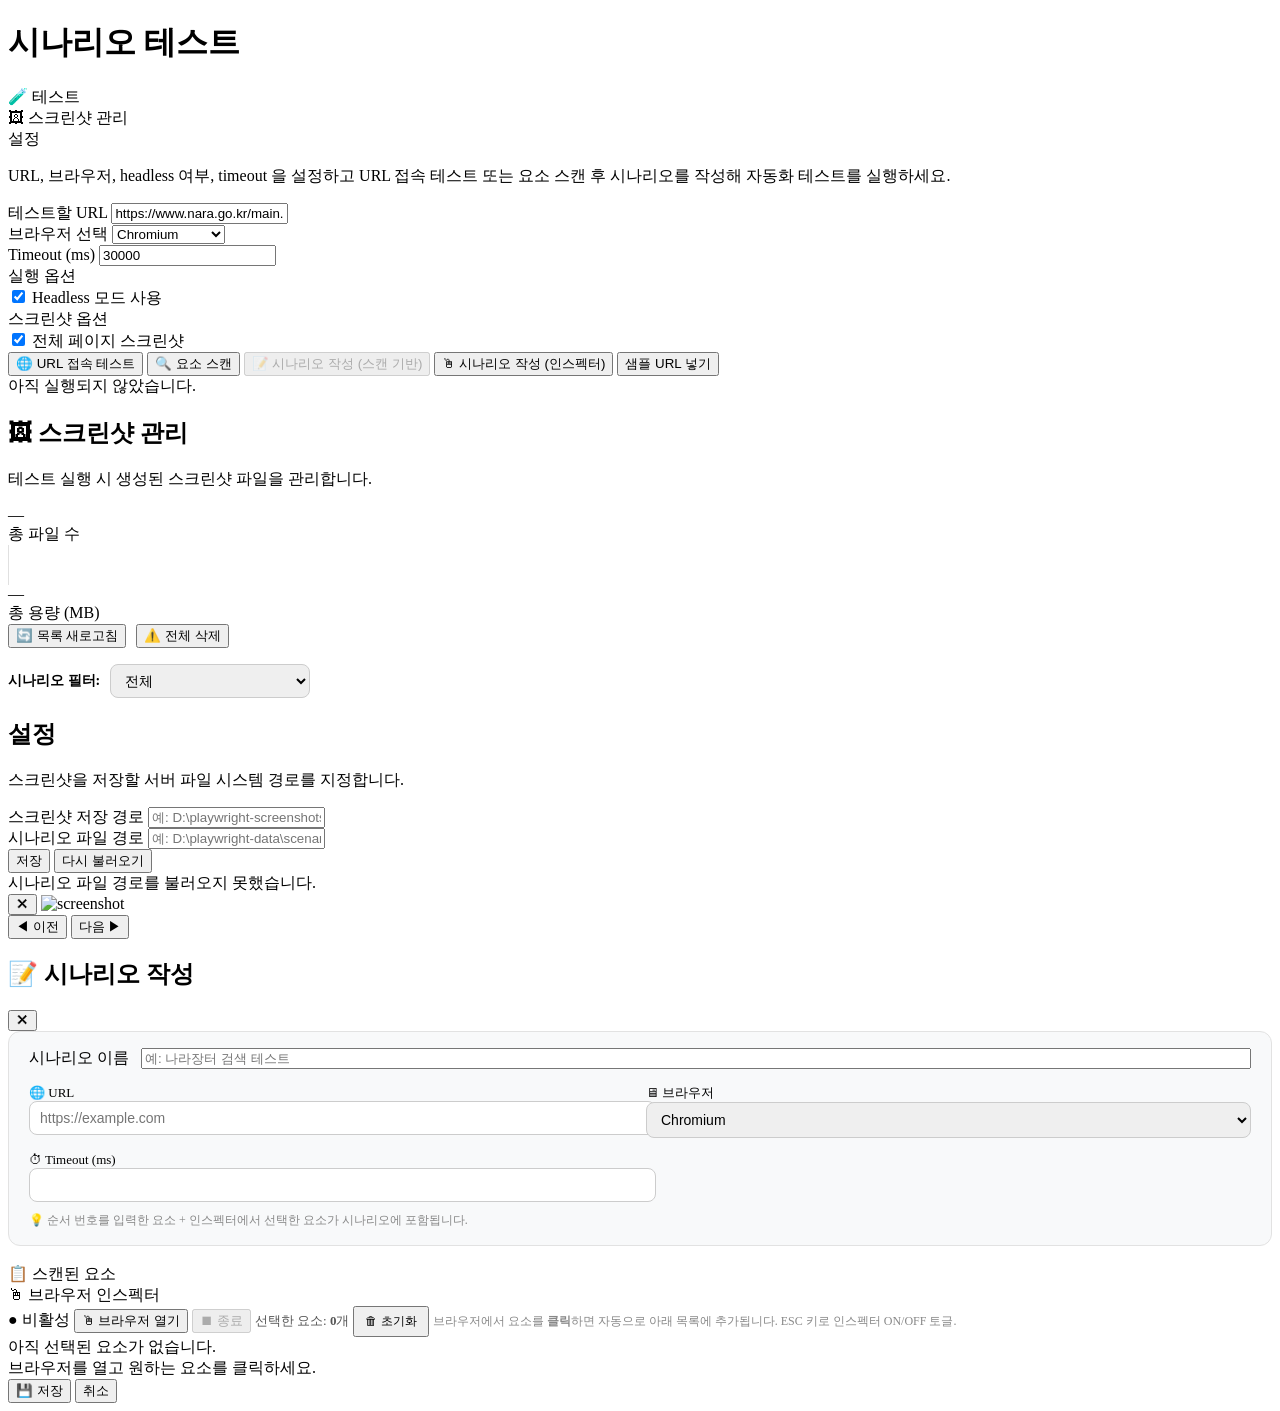
==== src/main/resources/static/index.html @ eed59f58 "Refine settings labels with inline current paths" ====
<!DOCTYPE html>
<html lang="ko">
<head>
    <meta charset="UTF-8">
    <meta name="viewport" content="width=device-width, initial-scale=1.0">
    <title>시나리오 테스트</title>
    <link rel="stylesheet" href="/style.css" />
</head>
<body>
<div class="container">
    <h1>시나리오 테스트</h1>

    <!-- Page-level tabs -->
    <div class="page-tabs">
        <div class="page-tab active" data-page="test">🧪 테스트</div>
        <div class="page-tab" data-page="screenshots">🖼 스크린샷 관리</div>
        <div class="page-tab" data-page="settings">설정</div>
    </div>

    <!-- ═══ 탭 1: 테스트 ═══ -->
    <div class="page-tab-content active" id="page-test">
        <p class="description">URL, 브라우저, headless 여부, timeout 을 설정하고 URL 접속 테스트 또는 요소 스캔 후 시나리오를 작성해 자동화 테스트를 실행하세요.</p>

        <div class="grid">
            <div class="form-row full">
                <label for="urlInput">테스트할 URL</label>
                <input id="urlInput" type="url" placeholder="https://example.com" value="https://www.nara.go.kr/main.do" />
            </div>
            <div class="form-row">
                <label for="browserSelect">브라우저 선택</label>
                <select id="browserSelect">
                    <option value="chromium" selected>Chromium</option>
                    <option value="firefox">Firefox</option>
                    <option value="webkit">WebKit (Safari)</option>
                </select>
            </div>
            <div class="form-row">
                <label for="timeoutInput">Timeout (ms)</label>
                <input id="timeoutInput" type="number" min="1000" step="1000" value="30000" />
            </div>
            <div class="form-row">
                <label>실행 옵션</label>
                <div class="checkbox-row">
                    <input id="headlessInput" type="checkbox" checked />
                    <label for="headlessInput">Headless 모드 사용</label>
                </div>
            </div>
            <div class="form-row">
                <label>스크린샷 옵션</label>
                <div class="checkbox-row">
                    <input id="fullPageInput" type="checkbox" checked />
                    <label for="fullPageInput">전체 페이지 스크린샷</label>
                </div>
            </div>
        </div>

        <div class="button-row">
            <button id="testButton">🌐 URL 접속 테스트</button>
            <button id="scanButton" type="button">🔍 요소 스캔</button>
            <button id="createScenarioButton" type="button" class="btn-accent" disabled>📝 시나리오 작성 (스캔 기반)</button>
            <button id="createScenarioInspectorButton" type="button" class="btn-accent">🖱 시나리오 작성 (인스펙터)</button>
            <button id="fillSampleButton" type="button" class="btn-secondary">샘플 URL 넣기</button>
        </div>

        <div id="statusMessage" class="status"></div>
        <div id="resultBox" class="result-box">아직 실행되지 않았습니다.</div>

        <!-- Scenario list -->
        <div id="scenarioSection" style="display:none;">
            <hr style="margin: 36px 0 24px; border:none; border-top:1px solid #e8e8e8;">
            <h2>📋 저장된 시나리오</h2>
            <div id="scenarioList" class="scenario-list"></div>
        </div>
    </div>

    <!-- ═══ 탭 2: 스크린샷 관리 ═══ -->
    <div class="page-tab-content" id="page-screenshots">
        <div class="screenshot-management">
            <h2>🖼 스크린샷 관리</h2>
            <p class="description">테스트 실행 시 생성된 스크린샷 파일을 관리합니다.</p>

            <div class="screenshot-stat-card">
                <div>
                    <div class="screenshot-stat-num" id="screenshotCountNum">—</div>
                    <div class="screenshot-stat-label">총 파일 수</div>
                </div>
                <div style="width:1px; height:40px; background:#e0e0e0;"></div>
                <div>
                    <div class="screenshot-stat-num" id="screenshotSizeMb">—</div>
                    <div class="screenshot-stat-label">총 용량 (MB)</div>
                </div>
                <div id="screenshotStats" style="display:none;"></div>
            </div>

            <div style="display:flex; gap:10px; flex-wrap:wrap;">
                <button id="screenshotRefreshBtn" type="button" class="btn-secondary">🔄 목록 새로고침</button>
                <button id="screenshotDeleteAllBtn" type="button" class="btn-danger">⚠️ 전체 삭제</button>
            </div>

            <div style="margin-top:16px; display:flex; align-items:center; gap:10px; flex-wrap:wrap;">
                <label style="margin:0; font-weight:bold; font-size:14px;">시나리오 필터:</label>
                <select id="screenshotScenarioFilter" style="padding:7px 10px; border:1px solid #ccc; border-radius:8px; font-size:14px; min-width:200px;">
                    <option value="">전체</option>
                </select>
                <span id="screenshotFilterCount" style="font-size:13px; color:#666;"></span>
            </div>

            <div id="screenshotGallery" class="screenshot-gallery"></div>
            <div id="screenshotGalleryEmpty" class="screenshot-gallery-empty" style="display:none;">스크린샷이 없습니다.</div>
        </div>
    </div>

    <div class="page-tab-content" id="page-settings">
        <div class="screenshot-management">
            <h2>설정</h2>
            <p class="description">스크린샷을 저장할 서버 파일 시스템 경로를 지정합니다.</p>

            <div class="grid">
                <div class="form-row full">
                    <label for="screenshotDirectoryInput">스크린샷 저장 경로 <span id="screenshotDirectoryCurrent" style="color:#888; font-weight:400;"></span></label>
                    <input id="screenshotDirectoryInput" type="text" placeholder="예: D:\playwright-screenshots" />
                </div>
                <div class="form-row full">
                    <label for="scenarioFileInput">시나리오 파일 경로 <span id="scenarioFileCurrent" style="color:#888; font-weight:400;"></span></label>
                    <input id="scenarioFileInput" type="text" placeholder="예: D:\playwright-data\scenarios.json" />
                </div>
            </div>

            <div class="button-row">
                <button id="settingsSaveBtn" type="button" class="btn-accent">저장</button>
                <button id="settingsReloadBtn" type="button" class="btn-secondary">다시 불러오기</button>
            </div>
            <div id="settingsStatusMessage" class="status"></div>
        </div>
    </div>
</div>

<!-- Lightbox -->
<div id="lightboxOverlay" class="lightbox-overlay">
    <div class="lightbox-inner">
        <button class="lightbox-close" id="lightboxClose">✕</button>
        <img id="lightboxImg" src="" alt="screenshot" />
        <div class="lightbox-filename" id="lightboxFilename"></div>
        <div class="lightbox-nav">
            <button id="lightboxPrev">◀ 이전</button>
            <button id="lightboxNext">다음 ▶</button>
        </div>
    </div>
</div>

<!-- ═══════════════════════════════════════════
     시나리오 작성 모달
═══════════════════════════════════════════ -->
<div id="scenarioModal" class="modal-overlay">
    <div class="modal">
        <div class="modal-header">
            <h2>📝 시나리오 작성</h2>
            <button class="close-btn" id="modalCloseBtn" type="button">✕</button>
        </div>
        <div class="modal-body">
            <!-- 시나리오 이름 + 설정 -->
            <div style="background:#f8f9fa; border:1px solid #e2e2e2; border-radius:12px; padding:16px 20px; margin-bottom:18px;">
                <div style="display:flex; align-items:center; gap:12px; margin-bottom:14px; flex-wrap:wrap;">
                    <label style="margin:0; white-space:nowrap; min-width:90px;">시나리오 이름</label>
                    <input id="scenarioNameInput" class="scenario-name-input" type="text" placeholder="예: 나라장터 검색 테스트" style="flex:1; min-width:200px;" />
                </div>
                <div style="display:grid; grid-template-columns:1fr 1fr; gap:12px;">
                    <div>
                        <label style="font-size:13px; margin-bottom:4px;">🌐 URL</label>
                        <input id="modalUrlInput" type="url" placeholder="https://example.com" style="width:100%; padding:8px 10px; border:1px solid #ccc; border-radius:8px; font-size:14px;" />
                    </div>
                    <div>
                        <label style="font-size:13px; margin-bottom:4px;">🖥 브라우저</label>
                        <select id="modalBrowserSelect" style="width:100%; padding:8px 10px; border:1px solid #ccc; border-radius:8px; font-size:14px;">
                            <option value="chromium">Chromium</option>
                            <option value="firefox">Firefox</option>
                            <option value="webkit">WebKit (Safari)</option>
                        </select>
                    </div>
                    <div>
                        <label style="font-size:13px; margin-bottom:4px;">⏱ Timeout (ms)</label>
                        <input id="modalTimeoutInput" type="number" min="1000" step="1000" style="width:100%; padding:8px 10px; border:1px solid #ccc; border-radius:8px; font-size:14px;" />
                    </div>
                    <div style="display:none; align-items:flex-end; gap:16px; padding-bottom:2px;">
                        <label style="display:flex; align-items:center; gap:8px; font-size:13px; cursor:pointer; margin:0;">
                            <input id="modalHeadlessInput" type="checkbox" style="width:16px;height:16px;" checked />
                            Headless 모드
                        </label>
                    </div>
                </div>
                <div style="margin-top:10px; font-size:12px; color:#888;">💡 순서 번호를 입력한 요소 + 인스펙터에서 선택한 요소가 시나리오에 포함됩니다.</div>
            </div>

            <!-- 탭 -->
            <div class="modal-tabs">
                <div class="modal-tab active" data-tab="scan">📋 스캔된 요소</div>
                <div class="modal-tab" data-tab="inspector">🖱 브라우저 인스펙터</div>
            </div>

            <!-- ── 탭 1: 스캔된 요소 ── -->
            <div class="modal-tab-content active" id="tab-scan">
                <!-- 스캔 안내 -->
                <div id="modalScanNotice" style="display:none; padding:24px; text-align:center; color:#888; font-size:14px; border:1px dashed #ccc; border-radius:10px; margin-bottom:14px;">
                    ⚠️ 먼저 메인 화면에서 <strong>요소 스캔</strong>을 실행해 주세요.
                </div>

                <!-- 필터 바 -->
                <div id="modalFilterBar" class="filter-bar" style="display:none;">
                    <input id="mFilterTag"    type="text" placeholder="태그 (예: input)" style="width:110px;" />
                    <input id="mFilterIdName" type="text" placeholder="ID / Name"       style="width:140px;" />
                    <input id="mFilterClass"  type="text" placeholder="클래스"          style="width:140px;" />
                    <input id="mFilterText"   type="text" placeholder="텍스트 / Placeholder" style="width:180px;" />
                    <select id="mFilterInteraction">
                        <option value="">인터랙션 전체</option>
                        <option value="click">click</option>
                        <option value="fill">fill</option>
                        <option value="select">select</option>
                    </select>
                    <button id="mFilterApplyBtn" type="button">🔍 필터</button>
                    <button id="mFilterResetBtn" type="button" class="btn-secondary">초기화</button>
                    <span id="mFilterCount" style="font-size:13px;color:#666;"></span>
                    <span style="margin-left:auto; font-size:13px; color:#555;">
                        순서 입력된 항목: <strong id="mStepCount">0</strong>개
                    </span>
                </div>

                <!-- 스캔 테이블 -->
                <div id="modalTableWrap" class="scan-table-wrapper" style="display:none;">
                    <table class="scan-table">
                        <thead>
                            <tr>
                                <th>순서</th>
                                <th>#</th>
                                <th>태그</th>
                                <th>타입</th>
                                <th>ID / Name</th>
                                <th>클래스</th>
                                <th>텍스트 / Placeholder</th>
                                <th>인터랙션</th>
                                <th>입력값 (fill)</th>
                            </tr>
                        </thead>
                        <tbody id="modalTableBody"></tbody>
                    </table>
                </div>
            </div>

            <!-- ── 탭 2: 브라우저 인스펙터 ── -->
            <div class="modal-tab-content" id="tab-inspector">
                <div class="inspector-controls">
                    <span class="inspector-status off" id="inspectorStatusBadge">● 비활성</span>
                    <button type="button" id="inspectorStartBtn" class="btn-danger">🖱 브라우저 열기</button>
                    <button type="button" id="inspectorStopBtn"  class="btn-secondary" disabled>⏹ 종료</button>
                    <span id="inspectorPickedCount" style="font-size:13px;color:#555;">선택한 요소: <strong>0</strong>개</span>
                    <button type="button" id="inspectorClearBtn" class="btn-secondary" style="font-size:12px;padding:5px 10px;">🗑 초기화</button>
                    <span style="font-size:12px;color:#888;margin-left:auto;">브라우저에서 요소를 <b>클릭</b>하면 자동으로 아래 목록에 추가됩니다. ESC 키로 인스펙터 ON/OFF 토글.</span>
                </div>

                <div id="inspectorPickedList" class="inspector-picked-list">
                    <div class="inspector-empty" id="inspectorEmpty">아직 선택된 요소가 없습니다.<br>브라우저를 열고 원하는 요소를 클릭하세요.</div>
                </div>
            </div>
        </div>
        <div class="modal-footer">
            <button id="modalSaveBtn" type="button" class="btn-success">💾 저장</button>
            <button id="modalCancelBtn" type="button" class="btn-secondary">취소</button>
        </div>
    </div>
</div>

<script>
    // ── Page-level tab switching ─────────────────────────────────────
    document.querySelectorAll('.page-tab').forEach(tab => {
        tab.addEventListener('click', () => {
            document.querySelectorAll('.page-tab').forEach(t => t.classList.remove('active'));
            document.querySelectorAll('.page-tab-content').forEach(c => c.classList.remove('active'));
            tab.classList.add('active');
            document.getElementById('page-' + tab.dataset.page).classList.add('active');
            if (tab.dataset.page === 'screenshots') loadScreenshotStats();
            if (tab.dataset.page === 'settings') {
                loadScreenshotDirectory();
                loadScenarioFilePath();
            }
        });
    });

    // ── Helpers ──────────────────────────────────────────────────────
    function escapeHtml(v) {
        return String(v ?? '')
            .replaceAll('&','&amp;').replaceAll('<','&lt;')
            .replaceAll('>','&gt;').replaceAll('"','&quot;')
            .replaceAll("'",'&#039;');
    }
    function setStatus(msg, type) {
        statusMessage.textContent = msg;
        statusMessage.className   = 'status' + (type ? ' ' + type : '');
    }
    const badgeCls = { click:'badge-click', fill:'badge-fill', select:'badge-select' };

    // ── DOM refs ─────────────────────────────────────────────────────
    const urlInput             = document.getElementById('urlInput');
    const browserSelect        = document.getElementById('browserSelect');
    const timeoutInput         = document.getElementById('timeoutInput');
    const headlessInput        = document.getElementById('headlessInput');
    const fullPageInput        = document.getElementById('fullPageInput');
    const testButton           = document.getElementById('testButton');
    const scanButton           = document.getElementById('scanButton');
    const createScenarioButton          = document.getElementById('createScenarioButton');
    const createScenarioInspectorButton = document.getElementById('createScenarioInspectorButton');
    const fillSampleButton              = document.getElementById('fillSampleButton');
    const statusMessage        = document.getElementById('statusMessage');
    const resultBox            = document.getElementById('resultBox');
    const scenarioSection      = document.getElementById('scenarioSection');
    const scenarioList         = document.getElementById('scenarioList');
    const screenshotDirectoryInput = document.getElementById('screenshotDirectoryInput');
    const screenshotDirectoryCurrent = document.getElementById('screenshotDirectoryCurrent');
    const scenarioFileInput = document.getElementById('scenarioFileInput');
    const scenarioFileCurrent = document.getElementById('scenarioFileCurrent');
    const settingsSaveBtn = document.getElementById('settingsSaveBtn');
    const settingsReloadBtn = document.getElementById('settingsReloadBtn');
    const settingsStatusMessage = document.getElementById('settingsStatusMessage');

    const scenarioModal      = document.getElementById('scenarioModal');
    const modalCloseBtn      = document.getElementById('modalCloseBtn');
    const modalCancelBtn     = document.getElementById('modalCancelBtn');
    const modalSaveBtn       = document.getElementById('modalSaveBtn');
    const scenarioNameInput  = document.getElementById('scenarioNameInput');
    const modalScanNotice    = document.getElementById('modalScanNotice');
    const modalFilterBar     = document.getElementById('modalFilterBar');
    const modalTableWrap     = document.getElementById('modalTableWrap');
    const modalTableBody     = document.getElementById('modalTableBody');
    const mStepCount         = document.getElementById('mStepCount');

    // ── State ────────────────────────────────────────────────────────
    let scannedElements = [];
    let scanParams      = {};
    let scenarios       = [];

    async function loadScreenshotDirectory() {
        if (!screenshotDirectoryInput) return;
        settingsStatusMessage.textContent = '';
        try {
            const res = await fetch('/api/browser/settings/screenshot-directory');
            const data = await res.json();
            screenshotDirectoryInput.value = data.directory || '';
            const current = data.absolutePath || data.directory || '-';
            screenshotDirectoryCurrent.textContent = '(' + current + ')';
        } catch (e) {
            settingsStatusMessage.textContent = '스크린샷 경로를 불러오지 못했습니다.';
            settingsStatusMessage.className = 'status error';
        }
    }

    async function saveScreenshotDirectory() {
        const directory = screenshotDirectoryInput.value.trim();
        if (!directory) {
            settingsStatusMessage.textContent = '저장 경로를 입력하세요.';
            settingsStatusMessage.className = 'status error';
            return false;
        }

        settingsStatusMessage.textContent = '저장 중...';
        settingsStatusMessage.className = 'status';
        try {
            const res = await fetch('/api/browser/settings/screenshot-directory', {
                method: 'PUT',
                headers: { 'Content-Type': 'application/json' },
                body: JSON.stringify({ directory })
            });
            const data = await res.json();
            if (!res.ok || data.ok === false) throw new Error(data.error || '저장 실패');
            screenshotDirectoryInput.value = data.directory || directory;
            const current = data.absolutePath || data.directory || directory;
            screenshotDirectoryCurrent.textContent = '(' + current + ')';
            settingsStatusMessage.textContent = '저장되었습니다. 다음 스크린샷부터 이 경로에 생성됩니다.';
            settingsStatusMessage.className = 'status success';
            return true;
        } catch (e) {
            settingsStatusMessage.textContent = '저장 실패: ' + e.message;
            settingsStatusMessage.className = 'status error';
            return false;
        }
    }

    async function loadScenarioFilePath() {
        if (!scenarioFileInput) return;
        settingsStatusMessage.textContent = '';
        try {
            const res = await fetch('/api/scenarios/settings/path');
            const data = await res.json();
            scenarioFileInput.value = data.path || '';
            const current = data.absolutePath || data.path || '-';
            scenarioFileCurrent.textContent = '(' + current + ')';
        } catch (e) {
            settingsStatusMessage.textContent = '시나리오 파일 경로를 불러오지 못했습니다.';
            settingsStatusMessage.className = 'status error';
        }
    }

    async function saveScenarioFilePath() {
        const path = scenarioFileInput.value.trim();
        if (!path) {
            settingsStatusMessage.textContent = '시나리오 파일 경로를 입력하세요.';
            settingsStatusMessage.className = 'status error';
            return false;
        }

        settingsStatusMessage.textContent = '저장 중...';
        settingsStatusMessage.className = 'status';
        try {
            const res = await fetch('/api/scenarios/settings/path', {
                method: 'PUT',
                headers: { 'Content-Type': 'application/json' },
                body: JSON.stringify({ path })
            });
            const data = await res.json();
            if (!res.ok || data.ok === false) throw new Error(data.error || '저장 실패');
            scenarioFileInput.value = data.path || path;
            const current = data.absolutePath || data.path || path;
            scenarioFileCurrent.textContent = '(' + current + ')';
            scenarios = [];
            await loadScenarios();
            settingsStatusMessage.textContent = '저장되었습니다. 다음 시나리오 저장부터 이 파일을 사용합니다.';
            settingsStatusMessage.className = 'status success';
            return true;
        } catch (e) {
            settingsStatusMessage.textContent = '저장 실패: ' + e.message;
            settingsStatusMessage.className = 'status error';
            return false;
        }
    }

    async function loadSettings() {
        await loadScreenshotDirectory();
        await loadScenarioFilePath();
    }

    async function saveSettings() {
        settingsSaveBtn.disabled = true;
        settingsStatusMessage.textContent = '저장 중...';
        settingsStatusMessage.className = 'status';
        try {
            const screenshotSaved = await saveScreenshotDirectory();
            if (!screenshotSaved) return;
            const scenarioSaved = await saveScenarioFilePath();
            if (!scenarioSaved) return;
            settingsStatusMessage.textContent = '설정이 저장되었습니다.';
            settingsStatusMessage.className = 'status success';
        } finally {
            settingsSaveBtn.disabled = false;
        }
    }

    settingsSaveBtn?.addEventListener('click', saveSettings);
    settingsReloadBtn?.addEventListener('click', loadSettings);
    screenshotDirectoryInput?.addEventListener('keydown', e => {
        if (e.key === 'Enter') saveSettings();
    });
    scenarioFileInput?.addEventListener('keydown', e => {
        if (e.key === 'Enter') saveSettings();
    });
    loadSettings();

    // ── 시나리오 서버 저장 ───────────────────────────────────────────
    async function persistScenarios() {
        try {
            const res = await fetch('/api/scenarios', {
                method: 'POST',
                headers: { 'Content-Type': 'application/json' },
                body: JSON.stringify(scenarios)
            });
            const data = await res.json();
            console.log('[Scenarios] saved to', data.path, `(${scenarios.length}개)`);
        } catch(e) {
            console.error('[Scenarios] save error:', e);
        }
    }

    // ── 페이지 로드 시 서버에서 불러오기 ─────────────────────────────
    async function loadScenarios() {
        try {
            const res = await fetch('/api/scenarios');
            const data = await res.json();
            if (Array.isArray(data)) {
                scenarios = data;
                renderScenarioList();
                setStatus(`✅ 저장된 시나리오 ${data.length}개를 불러왔습니다.`, 'success');
            }
        } catch(e) {
            console.warn('[Scenarios] load error:', e);
        }
    }
    loadScenarios();

    // inspector state
    let inspectorSessionId  = null;
    let inspectorPollTimer  = null;
    let inspectorPicked     = [];   // {tag, type, id, name, className, text, placeholder, interactionType, selector, fillText}

    // ── Modal tab switching ──────────────────────────────────────────
    document.querySelectorAll('.modal-tab').forEach(tab => {
        tab.addEventListener('click', () => {
            document.querySelectorAll('.modal-tab').forEach(t => t.classList.remove('active'));
            document.querySelectorAll('.modal-tab-content').forEach(c => c.classList.remove('active'));
            tab.classList.add('active');
            document.getElementById('tab-' + tab.dataset.tab).classList.add('active');
        });
    });

    // ── Inspector DOM refs ───────────────────────────────────────────
    const inspectorStatusBadge  = document.getElementById('inspectorStatusBadge');
    const inspectorStartBtn     = document.getElementById('inspectorStartBtn');
    const inspectorStopBtn      = document.getElementById('inspectorStopBtn');
    const inspectorClearBtn     = document.getElementById('inspectorClearBtn');
    const inspectorPickedList   = document.getElementById('inspectorPickedList');
    const inspectorEmpty        = document.getElementById('inspectorEmpty');
    const inspectorPickedCount  = document.getElementById('inspectorPickedCount');

    // 모달 전용 설정 refs
    const modalUrlInput      = document.getElementById('modalUrlInput');
    const modalBrowserSelect = document.getElementById('modalBrowserSelect');
    const modalTimeoutInput  = document.getElementById('modalTimeoutInput');
    const modalHeadlessInput = document.getElementById('modalHeadlessInput');

    // ── Inspector: 브라우저 열기 ─────────────────────────────────────
    inspectorStartBtn.addEventListener('click', async () => {
        const url     = modalUrlInput.value.trim();
        const browser = modalBrowserSelect.value;
        const timeout = Number(modalTimeoutInput.value) || 30000;
        if (!url) { alert('URL을 먼저 입력해주세요.'); return; }

        inspectorStartBtn.disabled = true;
        inspectorStatusBadge.textContent = '● 브라우저 실행 중... (최대 15초)';
        inspectorStatusBadge.className   = 'inspector-status on';

        try {
            const res  = await fetch('/api/browser/inspector/start', {
                method:'POST', headers:{'Content-Type':'application/json'},
                body: JSON.stringify({ url, browser, timeout })
            });
            const data = await res.json();

            // 에러 메시지가 있어도 running이면 계속 진행 (네비게이션 경고 등)
            if (!data.running) {
                const msg = data.errorMessage || data.error || '브라우저 실행 실패';
                throw new Error(msg);
            }

            inspectorSessionId = data.sessionId;
            inspectorStatusBadge.textContent = '● 활성 — 요소를 클릭하세요';
            inspectorStopBtn.disabled = false;
            // 1초 간격 폴링 시작
            inspectorPollTimer = setInterval(pollInspector, 500);
        } catch (e) {
            inspectorStatusBadge.textContent = '● 비활성';
            inspectorStatusBadge.className   = 'inspector-status off'; 
            inspectorStartBtn.disabled = false;
            alert('인스펙터 시작 실패: ' + e.message);
        }
    });

    // ── Inspector: 종료 ──────────────────────────────────────────────
    inspectorStopBtn.addEventListener('click', async () => {
        await stopInspector();
    });

    async function stopInspector() {
        clearInterval(inspectorPollTimer);
        inspectorPollTimer = null;
        if (inspectorSessionId) {
            try { await fetch('/api/browser/inspector/stop/' + inspectorSessionId, { method:'POST' }); } catch(_) {}
            inspectorSessionId = null;
        }
        inspectorStatusBadge.textContent = '● 비활성';
        inspectorStatusBadge.className   = 'inspector-status off';
        inspectorStartBtn.disabled  = false;
        inspectorStopBtn.disabled   = true;
    }

    // ── Inspector: 폴링 ──────────────────────────────────────────────
    async function pollInspector() {
        if (!inspectorSessionId) return;
        try {
            const res  = await fetch('/api/browser/inspector/elements/' + inspectorSessionId);
            const data = await res.json();
            console.log('[Inspector] poll:', data.running, 'elements:', data.elements?.length);

            // 새 요소 추가 (running 체크보다 먼저)
            const newItems = data.elements || [];
            if (newItems.length > inspectorPicked.length) {
                const added = newItems.slice(inspectorPicked.length);
                added.forEach(el => inspectorPicked.push({ ...el, fillText: '' }));
                renderInspectorList();
            }

            if (!data.running && inspectorPollTimer) {
                // 브라우저가 닫힌 경우
                const reason = data.errorMessage ? ` (${data.errorMessage})` : ' (브라우저 종료됨)';
                clearInterval(inspectorPollTimer); inspectorPollTimer = null;
                inspectorStatusBadge.textContent = `● 비활성${reason}`;
                inspectorStatusBadge.className   = 'inspector-status off';
                inspectorStartBtn.disabled = false; inspectorStopBtn.disabled = true;
                inspectorSessionId = null;
            }
        } catch (e) {
            console.error('[Inspector] poll error:', e);
        }
    }

    // ── Inspector: 목록 렌더링 ───────────────────────────────────────
    function renderInspectorList() {
        inspectorPickedCount.innerHTML = `선택한 요소: <strong>${inspectorPicked.length}</strong>개`;
        if (inspectorPicked.length === 0) {
            inspectorEmpty.style.display = '';
            while (inspectorPickedList.children.length > 1) inspectorPickedList.removeChild(inspectorPickedList.lastChild);
            return;
        }
        inspectorEmpty.style.display = 'none';
        // 기존 항목 모두 지우고 다시 그리기
        while (inspectorPickedList.children.length > 1) inspectorPickedList.removeChild(inspectorPickedList.lastChild);
        inspectorPicked.forEach((el, idx) => {
            const item = document.createElement('div');
            item.className = 'inspector-item';
            const label = (el.text || el.placeholder || el.selector || '').substring(0, 40);
            const isFill = el.interactionType === 'fill';
            item.innerHTML = `
                <span class="inspector-item-order">${idx + 1}</span>
                <span class="inspector-item-tag">${escapeHtml(el.tag||'')}</span>
                <span class="badge ${badgeCls[el.interactionType]||''}" style="font-size:11px;">${escapeHtml(el.interactionType||'')}</span>
                <span class="inspector-item-label" title="${escapeHtml(el.selector||'')}">${escapeHtml(label)}</span>
                <span class="inspector-item-sel">${escapeHtml((el.selector||'').substring(0,30))}</span>
                ${isFill ? `<input type="text" class="inspector-fill-input" placeholder="입력값" value="${escapeHtml(el.fillText||'')}" />` : ''}
                <span class="inspector-item-del" title="삭제">✕</span>
            `;
            if (isFill) {
                item.querySelector('.inspector-fill-input').addEventListener('input', e => {
                    inspectorPicked[idx].fillText = e.target.value;
                });
            }
            item.querySelector('.inspector-item-del').addEventListener('click', () => {
                inspectorPicked.splice(idx, 1);
                renderInspectorList();
            });
            inspectorPickedList.appendChild(item);
        });
    }

    // ── Inspector: 초기화 ────────────────────────────────────────────
    inspectorClearBtn.addEventListener('click', () => {
        inspectorPicked = [];
        renderInspectorList();
    });

    // ── Sample button ────────────────────────────────────────────────
    fillSampleButton.addEventListener('click', () => {
        urlInput.value = 'https://royal.khs.go.kr/';
        browserSelect.value = 'chromium';
        timeoutInput.value  = '30000';
        headlessInput.checked = true;
        fullPageInput.checked = true;
    });

    // ── 스크린샷 관리 ────────────────────────────────────────────────
    const screenshotStats      = document.getElementById('screenshotStats');
    const screenshotRefreshBtn = document.getElementById('screenshotRefreshBtn');
    const screenshotDeleteAllBtn = document.getElementById('screenshotDeleteAllBtn');

    let screenshotFiles = [];
    let lightboxIndex   = 0;

    async function loadScreenshotStats() {
        document.getElementById('screenshotCountNum').textContent = '…';
        document.getElementById('screenshotSizeMb').textContent = '…';
        try {
            const res  = await fetch('/api/browser/screenshots');
            const data = await res.json();
            const mb   = (data.totalBytes / 1024 / 1024).toFixed(2);
            document.getElementById('screenshotCountNum').textContent = data.count;
            document.getElementById('screenshotSizeMb').textContent = mb;
            screenshotFiles = data.files || [];
            renderGallery();
        } catch(e) {
            document.getElementById('screenshotCountNum').textContent = '?';
            document.getElementById('screenshotSizeMb').textContent = '?';
        }
    }

    function renderGallery() {
        const gallery = document.getElementById('screenshotGallery');
        const empty   = document.getElementById('screenshotGalleryEmpty');
        const filterEl = document.getElementById('screenshotScenarioFilter');
        const filterCountEl = document.getElementById('screenshotFilterCount');
        const selectedScenario = filterEl ? filterEl.value : '';

        // 필터 옵션 갱신
        if (filterEl) {
            const names = [...new Set(screenshotFiles.filter(f => f.scenarioName).map(f => f.scenarioName))];
            const currentVal = filterEl.value;
            filterEl.innerHTML = '<option value="">전체</option>' +
                names.map(n => `<option value="${escapeHtml(n)}" ${n === currentVal ? 'selected' : ''}>${escapeHtml(n)}</option>`).join('');
        }

        const filtered = selectedScenario
            ? screenshotFiles.filter(f => f.scenarioName === selectedScenario)
            : screenshotFiles;

        if (filterCountEl) filterCountEl.textContent = `${filtered.length}개`;

        gallery.innerHTML = '';
        if (filtered.length === 0) {
            gallery.style.display = 'none';
            empty.style.display   = '';
            return;
        }
        gallery.style.display = '';
        empty.style.display   = 'none';
        filtered.forEach((f, idx) => {
            const realIdx = screenshotFiles.indexOf(f);
            const url  = '/api/browser/screenshots/file/' + f.name;
            const date = new Date(f.createdAt).toLocaleString('ko-KR');
            const kb   = (f.size / 1024).toFixed(1);
            const card = document.createElement('div');
            card.className = 'screenshot-thumb-card';
            const scenarioTag = f.scenarioName
                ? `<div class="screenshot-scenario-tag">📌 ${escapeHtml(f.scenarioName)} · ${f.stepOrder ?? '?'}단계 <span class="badge ${f.stepStatus === 'success' ? 'badge-success' : 'badge-error'}" style="font-size:10px;">${f.stepStatus === 'success' ? '성공' : '실패'}</span></div>`
                : '';
            card.innerHTML = `
                <img class="screenshot-thumb-img" src="${escapeHtml(url)}" alt="${escapeHtml(f.name)}" loading="lazy" />
                <div class="screenshot-thumb-info">
                    ${scenarioTag}
                    <div class="screenshot-thumb-date">📅 ${escapeHtml(date)}</div>
                    <div class="screenshot-thumb-size">💾 ${kb} KB</div>
                    <button class="ss-del-btn" data-name="${escapeHtml(f.name)}" type="button">🗑 삭제</button>
                </div>
            `;
            card.querySelector('img').addEventListener('click', () => openLightbox(realIdx));
            card.querySelector('.ss-del-btn').addEventListener('click', async (e) => {
                e.stopPropagation();
                const name = e.currentTarget.dataset.name;
                if (!confirm(`"${name}" 을(를) 삭제하시겠습니까?`)) return;
                const res  = await fetch('/api/browser/screenshots/' + encodeURIComponent(name), { method: 'DELETE' });
                const data = await res.json();
                if (data.ok) await loadScreenshotStats();
                else alert('삭제 실패: ' + (data.error || ''));
            });
            gallery.appendChild(card);
        });
    }

    // ── Lightbox ─────────────────────────────────────────────────────
    const lightboxOverlay  = document.getElementById('lightboxOverlay');
    const lightboxImg      = document.getElementById('lightboxImg');
    const lightboxFilename = document.getElementById('lightboxFilename');

    function openLightbox(idx) {
        lightboxIndex = idx;
        showLightboxAt(idx);
        lightboxOverlay.classList.add('open');
    }
    function showLightboxAt(idx) {
        const f = screenshotFiles[idx];
        lightboxImg.src = '/api/browser/screenshots/file/' + f.name;
        lightboxFilename.textContent = f.name + '  (' + (idx+1) + ' / ' + screenshotFiles.length + ')';
    }
    document.getElementById('lightboxClose').addEventListener('click', () => lightboxOverlay.classList.remove('open'));
    lightboxOverlay.addEventListener('click', e => { if (e.target === lightboxOverlay) lightboxOverlay.classList.remove('open'); });
    document.getElementById('lightboxPrev').addEventListener('click', () => {
        lightboxIndex = (lightboxIndex - 1 + screenshotFiles.length) % screenshotFiles.length;
        showLightboxAt(lightboxIndex);
    });
    document.getElementById('lightboxNext').addEventListener('click', () => {
        lightboxIndex = (lightboxIndex + 1) % screenshotFiles.length;
        showLightboxAt(lightboxIndex);
    });
    document.addEventListener('keydown', e => {
        if (!lightboxOverlay.classList.contains('open')) return;
        if (e.key === 'ArrowLeft')  { lightboxIndex = (lightboxIndex - 1 + screenshotFiles.length) % screenshotFiles.length; showLightboxAt(lightboxIndex); }
        if (e.key === 'ArrowRight') { lightboxIndex = (lightboxIndex + 1) % screenshotFiles.length; showLightboxAt(lightboxIndex); }
        if (e.key === 'Escape')     { lightboxOverlay.classList.remove('open'); }
    });

    screenshotRefreshBtn.addEventListener('click', loadScreenshotStats);

    document.getElementById('screenshotScenarioFilter').addEventListener('change', renderGallery);

    screenshotDeleteAllBtn.addEventListener('click', async () => {
        if (!confirm('스크린샷을 전체 삭제하시겠습니까? 이 작업은 되돌릴 수 없습니다.')) return;
        const res  = await fetch('/api/browser/screenshots', { method: 'DELETE' });
        const data = await res.json();
        alert(`${data.deleted}개 파일이 삭제되었습니다.`);
        loadScreenshotStats();
    });

    // 페이지 로드 시 통계 조회 (탭 클릭 시 로드하므로 생략)


    // ── URL 접속 테스트 ──────────────────────────────────────────────
    testButton.addEventListener('click', async () => {
        const url    = urlInput.value.trim();
        const browser = browserSelect.value;
        const timeout = Number(timeoutInput.value);
        const headless = headlessInput.checked;
        const fullPageScreenshot = fullPageInput.checked;

        if (!url) { setStatus('URL을 입력해주세요.','error'); return; }
        if (!timeout || timeout < 1000) { setStatus('timeout은 1000ms 이상이어야 합니다.','error'); return; }

        setStatus('테스트 실행 중...','');
        resultBox.textContent = '요청 전송 중...';
        testButton.disabled = true;

        try {
            const res  = await fetch('/api/browser/check', {
                method:'POST', headers:{'Content-Type':'application/json'},
                body: JSON.stringify({ url, browser, headless, timeout, fullPageScreenshot })
            });
            const data = await res.json();
            if (!res.ok) { setStatus('테스트 실패','error'); resultBox.textContent = JSON.stringify(data,null,2); return; }
            setStatus('테스트 성공','success');
            resultBox.innerHTML = `
<div class="row"><span class="label">URL</span>${escapeHtml(data.url)}</div>
<div class="row"><span class="label">브라우저</span>${escapeHtml(data.browser)}</div>
<div class="row"><span class="label">페이지 제목</span>${escapeHtml(data.title)}</div>
<div class="row"><span class="label">상태 코드</span>${escapeHtml(data.status)}</div>
<div class="row"><span class="label">소요 시간(ms)</span>${escapeHtml(data.durationMs)}</div>
${data.screenshotUrl ? `<div class="row"><a class="screenshot-link" href="${escapeHtml(data.screenshotUrl)}" target="_blank">스크린샷 보기</a></div>` : ''}`;
        } catch(e) {
            setStatus('서버 호출 중 오류 발생','error');
            resultBox.textContent = e.message;
        } finally {
            testButton.disabled = false;
        }
    });

    // ── 요소 스캔 ────────────────────────────────────────────────────
    scanButton.addEventListener('click', async () => {
    	console.log('요소 스캔 시작');
        const url    = urlInput.value.trim();
        const browser = browserSelect.value;
        const timeout = Number(timeoutInput.value);
        const headless = headlessInput.checked;

        if (!url) { setStatus('URL을 입력해주세요.','error'); return; }

        setStatus('요소 스캔 중...','');
        resultBox.textContent = '';
        scanButton.disabled = true;
        createScenarioButton.disabled = true;
        scannedElements = [];

        try {
            const res  = await fetch('/api/browser/scan-elements', {
                method:'POST', headers:{'Content-Type':'application/json'},
                body: JSON.stringify({ url, browser, headless, timeout })
            });
            const data = await res.json();
            if (!res.ok) { setStatus('스캔 실패','error'); resultBox.textContent = JSON.stringify(data,null,2); return; }

            scannedElements = data;
            scanParams      = { url, browser, headless, timeout };
            setStatus(`✅ 스캔 완료 — ${data.length}개 요소 발견. [📝 시나리오 작성] 버튼으로 시나리오를 구성하세요.`, 'success');
            createScenarioButton.disabled = false;
        } catch(e) {
            setStatus('스캔 중 오류 발생','error');
            resultBox.textContent = e.message;
        } finally {
            scanButton.disabled = false;
        }
    });

    // ── 시나리오 작성 모달 열기 ──────────────────────────────────────
    createScenarioButton.addEventListener('click', openModal);
    createScenarioInspectorButton.addEventListener('click', function() {
        openModal();
        document.querySelectorAll('.modal-tab').forEach(function(t) { t.classList.remove('active'); });
        document.querySelectorAll('.modal-tab-content').forEach(function(c) { c.classList.remove('active'); });
        document.querySelector('.modal-tab[data-tab="inspector"]').classList.add('active');
        document.getElementById('tab-inspector').classList.add('active');
    });

    function openModal() {
        scenarioNameInput.value = '';

        // 모달 설정을 scanParams 또는 메인 폼 값으로 초기화
        modalUrlInput.value          = scanParams.url     || urlInput.value.trim();
        modalBrowserSelect.value     = scanParams.browser || browserSelect.value;
        modalTimeoutInput.value      = scanParams.timeout || timeoutInput.value || 30000;
        modalHeadlessInput.checked   = scanParams.headless !== undefined ? scanParams.headless : headlessInput.checked;

        // 인스펙터 상태 초기화
        inspectorPicked = [];
        renderInspectorList();
        // 탭 초기화 → 스캔 탭으로 복귀
        document.querySelectorAll('.modal-tab').forEach(t => t.classList.remove('active'));
        document.querySelectorAll('.modal-tab-content').forEach(c => c.classList.remove('active'));
        document.querySelector('.modal-tab[data-tab="scan"]').classList.add('active');
        document.getElementById('tab-scan').classList.add('active');

        renderModalTable();
        scenarioModal.classList.add('open');
    }
    function closeModal() {
        scenarioModal.classList.remove('open');
        stopInspector(); // 모달 닫힐 때 인스펙터 세션 정리
    }

    modalCloseBtn.addEventListener('click', closeModal);
    modalCancelBtn.addEventListener('click', closeModal);
    scenarioModal.addEventListener('click', e => { if (e.target === scenarioModal) closeModal(); });

    // ── 모달 테이블 렌더링 ───────────────────────────────────────────
    function renderModalTable() {
        modalTableBody.innerHTML = '';
        if (!scannedElements.length) {
            modalScanNotice.style.display  = '';
            modalFilterBar.style.display   = 'none';
            modalTableWrap.style.display   = 'none';
            return;
        }
        modalScanNotice.style.display = 'none';
        modalFilterBar.style.display  = '';
        modalTableWrap.style.display  = '';

        scannedElements.forEach((el, idx) => {
            const tr = document.createElement('tr');
            tr.dataset.index = idx;
            const fillCell = el.interactionType === 'fill'
                ? `<input type="text" class="fill-text-input" placeholder="playwright테스트" />`
                : '<span style="color:#bbb;">-</span>';
            tr.innerHTML = `
                <td><input type="number" class="step-order-input" min="1" placeholder="-" /></td>
                <td>${idx + 1}</td>
                <td>${escapeHtml(el.tag||'')}</td>
                <td>${escapeHtml(el.type||'')}</td>
                <td>${escapeHtml((el.id ? '#'+el.id : '')||el.name||'-')}</td>
                <td title="${escapeHtml(el.className||'')}" style="font-size:12px;color:#666;">${escapeHtml((el.className||'-').substring(0,28))}</td>
                <td title="${escapeHtml(el.text||el.placeholder||'')}">${escapeHtml((el.text||el.placeholder||'-').substring(0,38))}</td>
                <td><span class="badge ${badgeCls[el.interactionType]||''}">${escapeHtml(el.interactionType||'')}</span></td>
                <td>${fillCell}</td>
            `;
            tr.querySelector('.step-order-input').addEventListener('input', updateStepCount);
            modalTableBody.appendChild(tr);
        });

        updateStepCount();
        mFilterReset();
    }

    function updateStepCount() {
        const cnt = [...modalTableBody.querySelectorAll('.step-order-input')]
            .filter(i => i.value.trim() !== '').length;
        mStepCount.textContent = cnt;
    }

    // ── 모달 필터 ────────────────────────────────────────────────────
    const mFilterTag         = document.getElementById('mFilterTag');
    const mFilterIdName      = document.getElementById('mFilterIdName');
    const mFilterClass       = document.getElementById('mFilterClass');
    const mFilterText        = document.getElementById('mFilterText');
    const mFilterInteraction = document.getElementById('mFilterInteraction');

    document.getElementById('mFilterApplyBtn').addEventListener('click', mFilterApply);
    document.getElementById('mFilterResetBtn').addEventListener('click', mFilterReset);
    [mFilterTag, mFilterIdName, mFilterClass, mFilterText].forEach(i =>
        i.addEventListener('keydown', e => { if (e.key==='Enter') mFilterApply(); }));
    mFilterInteraction.addEventListener('change', mFilterApply);

    function mFilterApply() {
        const tag  = mFilterTag.value.trim().toLowerCase();
        const idn  = mFilterIdName.value.trim().toLowerCase();
        const cls  = mFilterClass.value.trim().toLowerCase();
        const txt  = mFilterText.value.trim().toLowerCase();
        const iact = mFilterInteraction.value;
        let visible = 0;
        [...modalTableBody.querySelectorAll('tr')].forEach(tr => {
            const el = scannedElements[Number(tr.dataset.index)];
            if (!el) return;
            const show = (!tag  || (el.tag||'').toLowerCase().includes(tag))
                      && (!idn  || (el.id||'').toLowerCase().includes(idn) || (el.name||'').toLowerCase().includes(idn))
                      && (!cls  || (el.className||'').toLowerCase().includes(cls))
                      && (!txt  || (el.text||'').toLowerCase().includes(txt)  || (el.placeholder||'').toLowerCase().includes(txt))
                      && (!iact || el.interactionType === iact);
            tr.style.display = show ? '' : 'none';
            if (show) visible++;
        });
        document.getElementById('mFilterCount').textContent = `${visible}개 표시됨`;
    }

    function mFilterReset() {
        mFilterTag.value=''; mFilterIdName.value=''; mFilterClass.value='';
        mFilterText.value=''; mFilterInteraction.value='';
        [...modalTableBody.querySelectorAll('tr')].forEach(tr => tr.style.display='');
        document.getElementById('mFilterCount').textContent='';
    }

    // ── 시나리오 저장 ────────────────────────────────────────────────
    modalSaveBtn.addEventListener('click', () => {
        const name = scenarioNameInput.value.trim() || `시나리오 ${scenarios.length + 1}`;

        // ── 스캔 테이블에서 순서 입력된 스텝 ────────────────────────
        const orderedRows = [...modalTableBody.querySelectorAll('tr')]
            .map(tr => ({ tr, order: parseInt(tr.querySelector('.step-order-input').value) }))
            .filter(item => !isNaN(item.order))
            .sort((a, b) => a.order - b.order);

        // ── 인스펙터에서 선택된 스텝 ─────────────────────────────────
        const hasInspector = inspectorPicked.length > 0;
        const hasScan      = orderedRows.length > 0;

        if (!hasScan && !hasInspector) {
            alert('스캔 테이블에서 순서 번호를 입력하거나,\n인스펙터 탭에서 요소를 선택해주세요.');
            return;
        }

        // 스캔 스텝 순서 중복 검사
        if (hasScan) {
            const orders = orderedRows.map(r => r.order);
            if (orders.length !== new Set(orders).size) { alert('스캔 탭: 순서 번호에 중복이 있습니다.'); return; }
        }

        // 스캔 스텝
        const scanSteps = orderedRows.map(({ tr, order }) => {
            const el = scannedElements[Number(tr.dataset.index)];
            const fi = tr.querySelector('.fill-text-input');
            return {
                order,
                selector:        el.selector,
                interactionType: el.interactionType,
                tag:             el.tag,
                idName:          (el.id ? '#'+el.id : '') || el.name || '-',
                labelText:       (el.text || el.placeholder || '').substring(0, 30),
                fillText:        fi ? (fi.value.trim() || null) : null,
                waitMs:          500
            };
        });

        // 인스펙터 스텝 (스캔 최대 순서 이후에 이어 붙임)
        const baseOrder = hasScan ? Math.max(...scanSteps.map(s => s.order)) : 0;
        const inspSteps = inspectorPicked.map((el, i) => ({
            order:           baseOrder + i + 1,
            selector:        el.selector,
            interactionType: el.interactionType,
            tag:             el.tag,
            idName:          (el.id ? '#'+el.id : '') || el.name || '-',
            labelText:       (el.text || el.placeholder || '').substring(0, 30),
            fillText:        el.fillText || null,
            waitMs:          500
        }));

        const steps = [...scanSteps, ...inspSteps];

        scenarios.push({
            id:       Date.now(),
            name,
            url:      modalUrlInput.value.trim() || urlInput.value.trim(),
            browser:  modalBrowserSelect.value,
            headless: modalHeadlessInput.checked,
            timeout:  Number(modalTimeoutInput.value) || 30000,
            steps
        });
        closeModal();
        renderScenarioList();
        persistScenarios();
        setStatus(`✅ 시나리오 "${name}" 저장 완료.`, 'success');
    });

    // ── 시나리오 목록 렌더링 ─────────────────────────────────────────
    function renderScenarioList() {
        scenarioSection.style.display = scenarios.length ? '' : 'none';
        scenarioList.innerHTML = '';

        scenarios.forEach(sc => {
            const card = document.createElement('div');
            card.className = 'scenario-card';
            card.dataset.id = sc.id;
            const stepBadges = sc.steps.map(s =>
                `<span class="badge ${badgeCls[s.interactionType]||''}" style="font-size:11px;">${s.order}. ${escapeHtml(s.labelText||s.idName)}</span>`
            ).join(' ');
            card.innerHTML = `
                <div class="scenario-card-body">
                    <div class="scenario-card-title">📌 ${escapeHtml(sc.name)}</div>
                    <div class="scenario-card-meta">
                        <span>🌐 ${escapeHtml(sc.url)}</span>
                        <span>🖥 ${escapeHtml(sc.browser)}</span>
                        <span>⏱ ${sc.timeout}ms</span>
                        <span>📌 ${sc.steps.length}단계</span>
                    </div>
                    <div style="margin-top:8px; display:flex; gap:6px; flex-wrap:wrap;">${stepBadges}</div>
                    <div class="scenario-result-area" id="result-${sc.id}"></div>
                </div>
                <div class="scenario-card-actions">
                    <a href="/scenario.html?id=${sc.id}" class="btn-detail-link">🔍 상세</a>
                    <button type="button" class="btn-accent run-btn" data-id="${sc.id}">▶ 실행</button>
                    <button type="button" class="btn-danger delete-btn" data-id="${sc.id}" style="font-size:12px;padding:5px 10px;">🗑 삭제</button>
                </div>
            `;
            scenarioList.appendChild(card);
        });

        scenarioList.querySelectorAll('.run-btn').forEach(btn =>
            btn.addEventListener('click', () => runScenario(Number(btn.dataset.id))));
        scenarioList.querySelectorAll('.delete-btn').forEach(btn =>
            btn.addEventListener('click', () => {
                scenarios = scenarios.filter(s => s.id !== Number(btn.dataset.id));
                renderScenarioList();
                persistScenarios();
            }));
    }

    // ── 시나리오 실행 ────────────────────────────────────────────────
    async function runScenario(id) {
        const sc = scenarios.find(s => s.id === id);
        if (!sc) return;

        const runBtn     = scenarioList.querySelector(`.run-btn[data-id="${id}"]`);
        const resultArea = document.getElementById(`result-${id}`);

        runBtn.disabled = true;
        runBtn.textContent = '⏳ 실행 중...';
        setStatus(`"${sc.name}" 시나리오 실행 중...`, '');

        resultArea.innerHTML = sc.steps.map(s => `
            <div class="step-result-row" id="sr-${id}-${s.order}">
                <span style="min-width:24px;font-size:12px;color:#888;">${s.order}.</span>
                <span style="font-size:12px;color:#555;min-width:150px;">${escapeHtml(s.labelText||s.idName)}</span>
                <span class="badge ${badgeCls[s.interactionType]||''}" style="font-size:11px;">${escapeHtml(s.interactionType)}</span>
                <span style="color:#aaa;font-size:12px;">⏳ 대기중</span>
            </div>`).join('');

        try {
            const apiSteps = sc.steps.map(({ selector, interactionType, fillText, waitMs }) =>
                ({ selector, interactionType, fillText, waitMs }));

            const res  = await fetch('/api/browser/test-scenario', {
                method:'POST', headers:{'Content-Type':'application/json'},
                body: JSON.stringify({ url: sc.url, browser: sc.browser, headless: sc.headless, timeout: sc.timeout, steps: apiSteps, scenarioId: sc.id, scenarioName: sc.name })
            });
            const data = await res.json();
            const stepResults = data.steps || [];

            sc.steps.forEach((s, i) => {
                const sr  = stepResults[i];
                const row = document.getElementById(`sr-${id}-${s.order}`);
                if (!row || !sr) return;

                const statusBadge = sr.status === 'success'
                    ? `<span class="badge badge-success">✓ 성공</span>`
                    : `<span class="badge badge-error">✗ 실패</span>`;
                const thumb = sr.screenshotUrl
                    ? `<a class="thumb-sm" href="${escapeHtml(sr.screenshotUrl)}" target="_blank"><img src="${escapeHtml(sr.screenshotUrl)}" alt="ss"/></a>` : '';
                const errSpan = sr.errorMessage
                    ? `<span class="error-msg" title="클릭 시 펼치기" onclick="this.classList.toggle('expanded')">${escapeHtml(sr.errorMessage)}</span>` : '';

                row.innerHTML = `
                    <span style="min-width:24px;font-size:12px;color:#888;">${s.order}.</span>
                    <span style="font-size:12px;color:#555;min-width:150px;">${escapeHtml(s.labelText||s.idName)}</span>
                    <span class="badge ${badgeCls[s.interactionType]||''}" style="font-size:11px;">${escapeHtml(s.interactionType)}</span>
                    ${statusBadge}${thumb}${errSpan}
                `;
            });

            const suc = data.successCount ?? 0, fail = data.failCount ?? 0;
            setStatus(`"${sc.name}" 완료 — 성공: ${suc}단계, 실패: ${fail}단계`, fail === 0 ? 'success' : '');
        } catch(e) {
            setStatus('시나리오 실행 중 오류: ' + e.message, 'error');
        } finally {
            runBtn.disabled = false;
            runBtn.textContent = '▶ 실행';
        }
    }
</script>
</body>
</html>
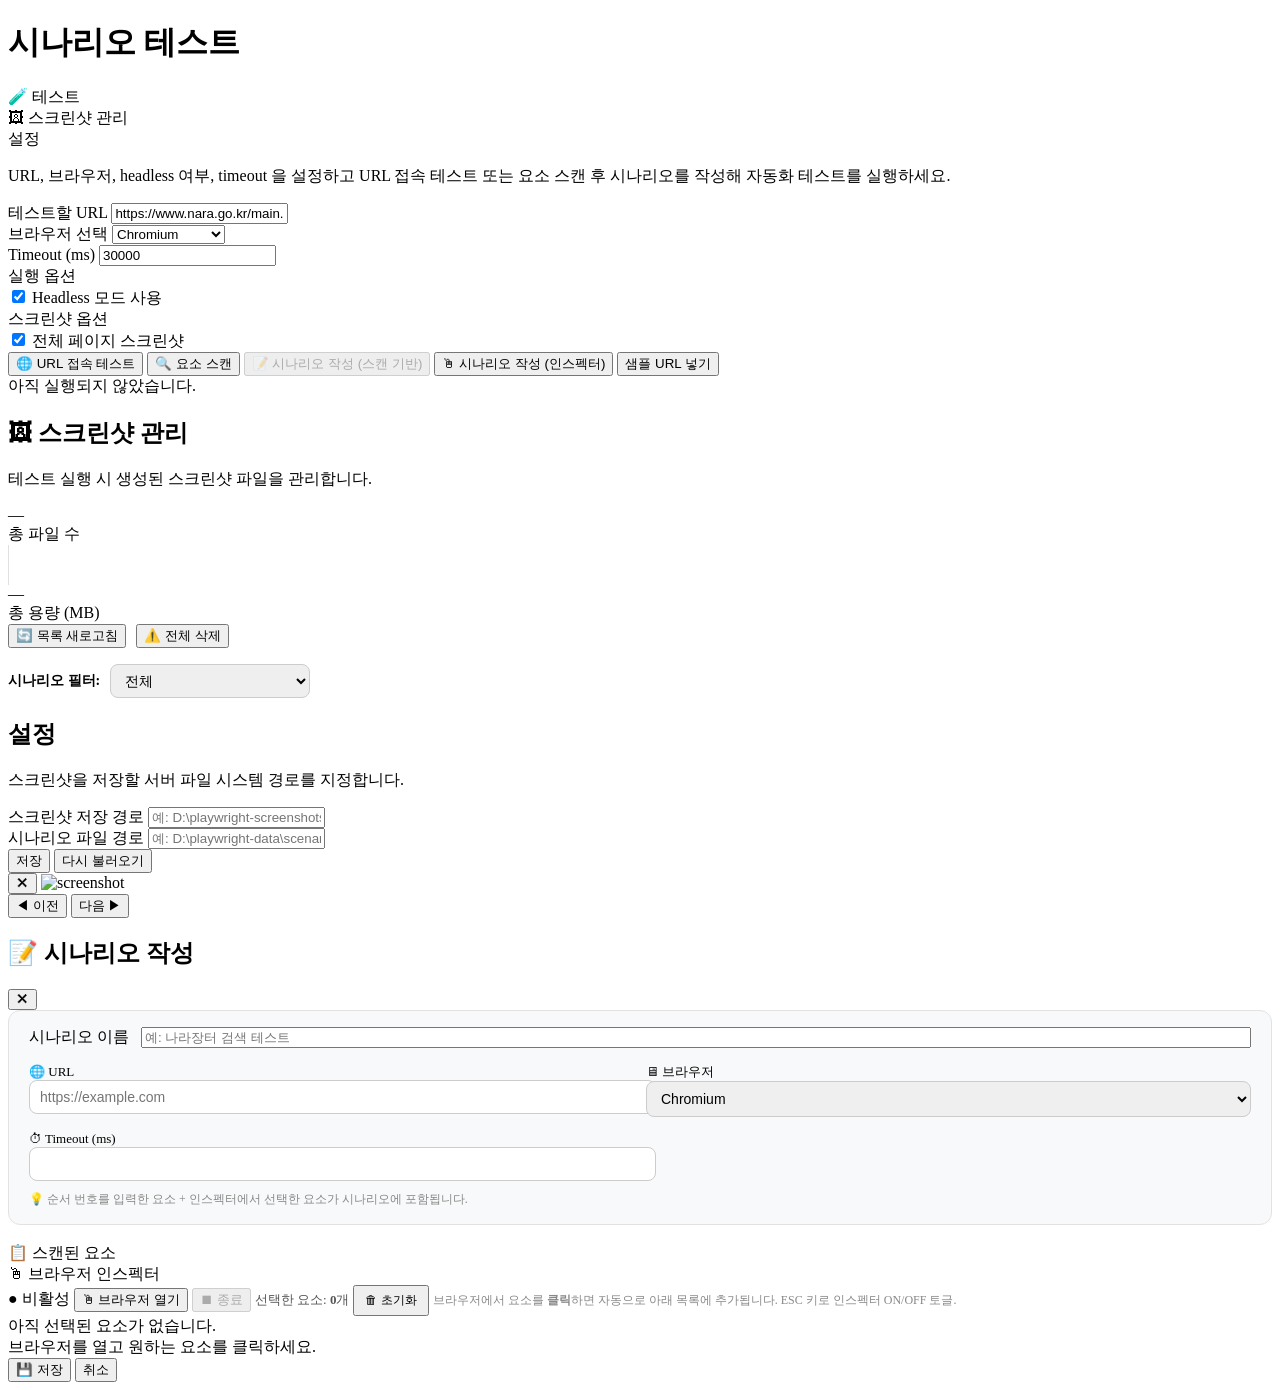
==== commit 4460ac45: "Extract page scripts from index.html" ====
--- a/src/main/resources/static/index.html
+++ b/src/main/resources/static/index.html
@@ -268,906 +268,14 @@
     </div>
 </div>
 
-<script>
-    // ── Page-level tab switching ─────────────────────────────────────
-    document.querySelectorAll('.page-tab').forEach(tab => {
-        tab.addEventListener('click', () => {
-            document.querySelectorAll('.page-tab').forEach(t => t.classList.remove('active'));
-            document.querySelectorAll('.page-tab-content').forEach(c => c.classList.remove('active'));
-            tab.classList.add('active');
-            document.getElementById('page-' + tab.dataset.page).classList.add('active');
-            if (tab.dataset.page === 'screenshots') loadScreenshotStats();
-            if (tab.dataset.page === 'settings') {
-                loadScreenshotDirectory();
-                loadScenarioFilePath();
-            }
-        });
-    });
-
-    // ── Helpers ──────────────────────────────────────────────────────
-    function escapeHtml(v) {
-        return String(v ?? '')
-            .replaceAll('&','&amp;').replaceAll('<','&lt;')
-            .replaceAll('>','&gt;').replaceAll('"','&quot;')
-            .replaceAll("'",'&#039;');
-    }
-    function setStatus(msg, type) {
-        statusMessage.textContent = msg;
-        statusMessage.className   = 'status' + (type ? ' ' + type : '');
-    }
-    const badgeCls = { click:'badge-click', fill:'badge-fill', select:'badge-select' };
-
-    // ── DOM refs ─────────────────────────────────────────────────────
-    const urlInput             = document.getElementById('urlInput');
-    const browserSelect        = document.getElementById('browserSelect');
-    const timeoutInput         = document.getElementById('timeoutInput');
-    const headlessInput        = document.getElementById('headlessInput');
-    const fullPageInput        = document.getElementById('fullPageInput');
-    const testButton           = document.getElementById('testButton');
-    const scanButton           = document.getElementById('scanButton');
-    const createScenarioButton          = document.getElementById('createScenarioButton');
-    const createScenarioInspectorButton = document.getElementById('createScenarioInspectorButton');
-    const fillSampleButton              = document.getElementById('fillSampleButton');
-    const statusMessage        = document.getElementById('statusMessage');
-    const resultBox            = document.getElementById('resultBox');
-    const scenarioSection      = document.getElementById('scenarioSection');
-    const scenarioList         = document.getElementById('scenarioList');
-    const screenshotDirectoryInput = document.getElementById('screenshotDirectoryInput');
-    const screenshotDirectoryCurrent = document.getElementById('screenshotDirectoryCurrent');
-    const scenarioFileInput = document.getElementById('scenarioFileInput');
-    const scenarioFileCurrent = document.getElementById('scenarioFileCurrent');
-    const settingsSaveBtn = document.getElementById('settingsSaveBtn');
-    const settingsReloadBtn = document.getElementById('settingsReloadBtn');
-    const settingsStatusMessage = document.getElementById('settingsStatusMessage');
-
-    const scenarioModal      = document.getElementById('scenarioModal');
-    const modalCloseBtn      = document.getElementById('modalCloseBtn');
-    const modalCancelBtn     = document.getElementById('modalCancelBtn');
-    const modalSaveBtn       = document.getElementById('modalSaveBtn');
-    const scenarioNameInput  = document.getElementById('scenarioNameInput');
-    const modalScanNotice    = document.getElementById('modalScanNotice');
-    const modalFilterBar     = document.getElementById('modalFilterBar');
-    const modalTableWrap     = document.getElementById('modalTableWrap');
-    const modalTableBody     = document.getElementById('modalTableBody');
-    const mStepCount         = document.getElementById('mStepCount');
-
-    // ── State ────────────────────────────────────────────────────────
-    let scannedElements = [];
-    let scanParams      = {};
-    let scenarios       = [];
-
-    async function loadScreenshotDirectory() {
-        if (!screenshotDirectoryInput) return;
-        settingsStatusMessage.textContent = '';
-        try {
-            const res = await fetch('/api/browser/settings/screenshot-directory');
-            const data = await res.json();
-            screenshotDirectoryInput.value = data.directory || '';
-            const current = data.absolutePath || data.directory || '-';
-            screenshotDirectoryCurrent.textContent = '(' + current + ')';
-        } catch (e) {
-            settingsStatusMessage.textContent = '스크린샷 경로를 불러오지 못했습니다.';
-            settingsStatusMessage.className = 'status error';
-        }
-    }
-
-    async function saveScreenshotDirectory() {
-        const directory = screenshotDirectoryInput.value.trim();
-        if (!directory) {
-            settingsStatusMessage.textContent = '저장 경로를 입력하세요.';
-            settingsStatusMessage.className = 'status error';
-            return false;
-        }
-
-        settingsStatusMessage.textContent = '저장 중...';
-        settingsStatusMessage.className = 'status';
-        try {
-            const res = await fetch('/api/browser/settings/screenshot-directory', {
-                method: 'PUT',
-                headers: { 'Content-Type': 'application/json' },
-                body: JSON.stringify({ directory })
-            });
-            const data = await res.json();
-            if (!res.ok || data.ok === false) throw new Error(data.error || '저장 실패');
-            screenshotDirectoryInput.value = data.directory || directory;
-            const current = data.absolutePath || data.directory || directory;
-            screenshotDirectoryCurrent.textContent = '(' + current + ')';
-            settingsStatusMessage.textContent = '저장되었습니다. 다음 스크린샷부터 이 경로에 생성됩니다.';
-            settingsStatusMessage.className = 'status success';
-            return true;
-        } catch (e) {
-            settingsStatusMessage.textContent = '저장 실패: ' + e.message;
-            settingsStatusMessage.className = 'status error';
-            return false;
-        }
-    }
-
-    async function loadScenarioFilePath() {
-        if (!scenarioFileInput) return;
-        settingsStatusMessage.textContent = '';
-        try {
-            const res = await fetch('/api/scenarios/settings/path');
-            const data = await res.json();
-            scenarioFileInput.value = data.path || '';
-            const current = data.absolutePath || data.path || '-';
-            scenarioFileCurrent.textContent = '(' + current + ')';
-        } catch (e) {
-            settingsStatusMessage.textContent = '시나리오 파일 경로를 불러오지 못했습니다.';
-            settingsStatusMessage.className = 'status error';
-        }
-    }
-
-    async function saveScenarioFilePath() {
-        const path = scenarioFileInput.value.trim();
-        if (!path) {
-            settingsStatusMessage.textContent = '시나리오 파일 경로를 입력하세요.';
-            settingsStatusMessage.className = 'status error';
-            return false;
-        }
-
-        settingsStatusMessage.textContent = '저장 중...';
-        settingsStatusMessage.className = 'status';
-        try {
-            const res = await fetch('/api/scenarios/settings/path', {
-                method: 'PUT',
-                headers: { 'Content-Type': 'application/json' },
-                body: JSON.stringify({ path })
-            });
-            const data = await res.json();
-            if (!res.ok || data.ok === false) throw new Error(data.error || '저장 실패');
-            scenarioFileInput.value = data.path || path;
-            const current = data.absolutePath || data.path || path;
-            scenarioFileCurrent.textContent = '(' + current + ')';
-            scenarios = [];
-            await loadScenarios();
-            settingsStatusMessage.textContent = '저장되었습니다. 다음 시나리오 저장부터 이 파일을 사용합니다.';
-            settingsStatusMessage.className = 'status success';
-            return true;
-        } catch (e) {
-            settingsStatusMessage.textContent = '저장 실패: ' + e.message;
-            settingsStatusMessage.className = 'status error';
-            return false;
-        }
-    }
-
-    async function loadSettings() {
-        await loadScreenshotDirectory();
-        await loadScenarioFilePath();
-    }
-
-    async function saveSettings() {
-        settingsSaveBtn.disabled = true;
-        settingsStatusMessage.textContent = '저장 중...';
-        settingsStatusMessage.className = 'status';
-        try {
-            const screenshotSaved = await saveScreenshotDirectory();
-            if (!screenshotSaved) return;
-            const scenarioSaved = await saveScenarioFilePath();
-            if (!scenarioSaved) return;
-            settingsStatusMessage.textContent = '설정이 저장되었습니다.';
-            settingsStatusMessage.className = 'status success';
-        } finally {
-            settingsSaveBtn.disabled = false;
-        }
-    }
-
-    settingsSaveBtn?.addEventListener('click', saveSettings);
-    settingsReloadBtn?.addEventListener('click', loadSettings);
-    screenshotDirectoryInput?.addEventListener('keydown', e => {
-        if (e.key === 'Enter') saveSettings();
-    });
-    scenarioFileInput?.addEventListener('keydown', e => {
-        if (e.key === 'Enter') saveSettings();
-    });
-    loadSettings();
-
-    // ── 시나리오 서버 저장 ───────────────────────────────────────────
-    async function persistScenarios() {
-        try {
-            const res = await fetch('/api/scenarios', {
-                method: 'POST',
-                headers: { 'Content-Type': 'application/json' },
-                body: JSON.stringify(scenarios)
-            });
-            const data = await res.json();
-            console.log('[Scenarios] saved to', data.path, `(${scenarios.length}개)`);
-        } catch(e) {
-            console.error('[Scenarios] save error:', e);
-        }
-    }
-
-    // ── 페이지 로드 시 서버에서 불러오기 ─────────────────────────────
-    async function loadScenarios() {
-        try {
-            const res = await fetch('/api/scenarios');
-            const data = await res.json();
-            if (Array.isArray(data)) {
-                scenarios = data;
-                renderScenarioList();
-                setStatus(`✅ 저장된 시나리오 ${data.length}개를 불러왔습니다.`, 'success');
-            }
-        } catch(e) {
-            console.warn('[Scenarios] load error:', e);
-        }
-    }
-    loadScenarios();
-
-    // inspector state
-    let inspectorSessionId  = null;
-    let inspectorPollTimer  = null;
-    let inspectorPicked     = [];   // {tag, type, id, name, className, text, placeholder, interactionType, selector, fillText}
-
-    // ── Modal tab switching ──────────────────────────────────────────
-    document.querySelectorAll('.modal-tab').forEach(tab => {
-        tab.addEventListener('click', () => {
-            document.querySelectorAll('.modal-tab').forEach(t => t.classList.remove('active'));
-            document.querySelectorAll('.modal-tab-content').forEach(c => c.classList.remove('active'));
-            tab.classList.add('active');
-            document.getElementById('tab-' + tab.dataset.tab).classList.add('active');
-        });
-    });
-
-    // ── Inspector DOM refs ───────────────────────────────────────────
-    const inspectorStatusBadge  = document.getElementById('inspectorStatusBadge');
-    const inspectorStartBtn     = document.getElementById('inspectorStartBtn');
-    const inspectorStopBtn      = document.getElementById('inspectorStopBtn');
-    const inspectorClearBtn     = document.getElementById('inspectorClearBtn');
-    const inspectorPickedList   = document.getElementById('inspectorPickedList');
-    const inspectorEmpty        = document.getElementById('inspectorEmpty');
-    const inspectorPickedCount  = document.getElementById('inspectorPickedCount');
-
-    // 모달 전용 설정 refs
-    const modalUrlInput      = document.getElementById('modalUrlInput');
-    const modalBrowserSelect = document.getElementById('modalBrowserSelect');
-    const modalTimeoutInput  = document.getElementById('modalTimeoutInput');
-    const modalHeadlessInput = document.getElementById('modalHeadlessInput');
-
-    // ── Inspector: 브라우저 열기 ─────────────────────────────────────
-    inspectorStartBtn.addEventListener('click', async () => {
-        const url     = modalUrlInput.value.trim();
-        const browser = modalBrowserSelect.value;
-        const timeout = Number(modalTimeoutInput.value) || 30000;
-        if (!url) { alert('URL을 먼저 입력해주세요.'); return; }
-
-        inspectorStartBtn.disabled = true;
-        inspectorStatusBadge.textContent = '● 브라우저 실행 중... (최대 15초)';
-        inspectorStatusBadge.className   = 'inspector-status on';
-
-        try {
-            const res  = await fetch('/api/browser/inspector/start', {
-                method:'POST', headers:{'Content-Type':'application/json'},
-                body: JSON.stringify({ url, browser, timeout })
-            });
-            const data = await res.json();
-
-            // 에러 메시지가 있어도 running이면 계속 진행 (네비게이션 경고 등)
-            if (!data.running) {
-                const msg = data.errorMessage || data.error || '브라우저 실행 실패';
-                throw new Error(msg);
-            }
-
-            inspectorSessionId = data.sessionId;
-            inspectorStatusBadge.textContent = '● 활성 — 요소를 클릭하세요';
-            inspectorStopBtn.disabled = false;
-            // 1초 간격 폴링 시작
-            inspectorPollTimer = setInterval(pollInspector, 500);
-        } catch (e) {
-            inspectorStatusBadge.textContent = '● 비활성';
-            inspectorStatusBadge.className   = 'inspector-status off'; 
-            inspectorStartBtn.disabled = false;
-            alert('인스펙터 시작 실패: ' + e.message);
-        }
-    });
-
-    // ── Inspector: 종료 ──────────────────────────────────────────────
-    inspectorStopBtn.addEventListener('click', async () => {
-        await stopInspector();
-    });
-
-    async function stopInspector() {
-        clearInterval(inspectorPollTimer);
-        inspectorPollTimer = null;
-        if (inspectorSessionId) {
-            try { await fetch('/api/browser/inspector/stop/' + inspectorSessionId, { method:'POST' }); } catch(_) {}
-            inspectorSessionId = null;
-        }
-        inspectorStatusBadge.textContent = '● 비활성';
-        inspectorStatusBadge.className   = 'inspector-status off';
-        inspectorStartBtn.disabled  = false;
-        inspectorStopBtn.disabled   = true;
-    }
-
-    // ── Inspector: 폴링 ──────────────────────────────────────────────
-    async function pollInspector() {
-        if (!inspectorSessionId) return;
-        try {
-            const res  = await fetch('/api/browser/inspector/elements/' + inspectorSessionId);
-            const data = await res.json();
-            console.log('[Inspector] poll:', data.running, 'elements:', data.elements?.length);
-
-            // 새 요소 추가 (running 체크보다 먼저)
-            const newItems = data.elements || [];
-            if (newItems.length > inspectorPicked.length) {
-                const added = newItems.slice(inspectorPicked.length);
-                added.forEach(el => inspectorPicked.push({ ...el, fillText: '' }));
-                renderInspectorList();
-            }
-
-            if (!data.running && inspectorPollTimer) {
-                // 브라우저가 닫힌 경우
-                const reason = data.errorMessage ? ` (${data.errorMessage})` : ' (브라우저 종료됨)';
-                clearInterval(inspectorPollTimer); inspectorPollTimer = null;
-                inspectorStatusBadge.textContent = `● 비활성${reason}`;
-                inspectorStatusBadge.className   = 'inspector-status off';
-                inspectorStartBtn.disabled = false; inspectorStopBtn.disabled = true;
-                inspectorSessionId = null;
-            }
-        } catch (e) {
-            console.error('[Inspector] poll error:', e);
-        }
-    }
-
-    // ── Inspector: 목록 렌더링 ───────────────────────────────────────
-    function renderInspectorList() {
-        inspectorPickedCount.innerHTML = `선택한 요소: <strong>${inspectorPicked.length}</strong>개`;
-        if (inspectorPicked.length === 0) {
-            inspectorEmpty.style.display = '';
-            while (inspectorPickedList.children.length > 1) inspectorPickedList.removeChild(inspectorPickedList.lastChild);
-            return;
-        }
-        inspectorEmpty.style.display = 'none';
-        // 기존 항목 모두 지우고 다시 그리기
-        while (inspectorPickedList.children.length > 1) inspectorPickedList.removeChild(inspectorPickedList.lastChild);
-        inspectorPicked.forEach((el, idx) => {
-            const item = document.createElement('div');
-            item.className = 'inspector-item';
-            const label = (el.text || el.placeholder || el.selector || '').substring(0, 40);
-            const isFill = el.interactionType === 'fill';
-            item.innerHTML = `
-                <span class="inspector-item-order">${idx + 1}</span>
-                <span class="inspector-item-tag">${escapeHtml(el.tag||'')}</span>
-                <span class="badge ${badgeCls[el.interactionType]||''}" style="font-size:11px;">${escapeHtml(el.interactionType||'')}</span>
-                <span class="inspector-item-label" title="${escapeHtml(el.selector||'')}">${escapeHtml(label)}</span>
-                <span class="inspector-item-sel">${escapeHtml((el.selector||'').substring(0,30))}</span>
-                ${isFill ? `<input type="text" class="inspector-fill-input" placeholder="입력값" value="${escapeHtml(el.fillText||'')}" />` : ''}
-                <span class="inspector-item-del" title="삭제">✕</span>
-            `;
-            if (isFill) {
-                item.querySelector('.inspector-fill-input').addEventListener('input', e => {
-                    inspectorPicked[idx].fillText = e.target.value;
-                });
-            }
-            item.querySelector('.inspector-item-del').addEventListener('click', () => {
-                inspectorPicked.splice(idx, 1);
-                renderInspectorList();
-            });
-            inspectorPickedList.appendChild(item);
-        });
-    }
-
-    // ── Inspector: 초기화 ────────────────────────────────────────────
-    inspectorClearBtn.addEventListener('click', () => {
-        inspectorPicked = [];
-        renderInspectorList();
-    });
-
-    // ── Sample button ────────────────────────────────────────────────
-    fillSampleButton.addEventListener('click', () => {
-        urlInput.value = 'https://royal.khs.go.kr/';
-        browserSelect.value = 'chromium';
-        timeoutInput.value  = '30000';
-        headlessInput.checked = true;
-        fullPageInput.checked = true;
-    });
-
-    // ── 스크린샷 관리 ────────────────────────────────────────────────
-    const screenshotStats      = document.getElementById('screenshotStats');
-    const screenshotRefreshBtn = document.getElementById('screenshotRefreshBtn');
-    const screenshotDeleteAllBtn = document.getElementById('screenshotDeleteAllBtn');
-
-    let screenshotFiles = [];
-    let lightboxIndex   = 0;
-
-    async function loadScreenshotStats() {
-        document.getElementById('screenshotCountNum').textContent = '…';
-        document.getElementById('screenshotSizeMb').textContent = '…';
-        try {
-            const res  = await fetch('/api/browser/screenshots');
-            const data = await res.json();
-            const mb   = (data.totalBytes / 1024 / 1024).toFixed(2);
-            document.getElementById('screenshotCountNum').textContent = data.count;
-            document.getElementById('screenshotSizeMb').textContent = mb;
-            screenshotFiles = data.files || [];
-            renderGallery();
-        } catch(e) {
-            document.getElementById('screenshotCountNum').textContent = '?';
-            document.getElementById('screenshotSizeMb').textContent = '?';
-        }
-    }
-
-    function renderGallery() {
-        const gallery = document.getElementById('screenshotGallery');
-        const empty   = document.getElementById('screenshotGalleryEmpty');
-        const filterEl = document.getElementById('screenshotScenarioFilter');
-        const filterCountEl = document.getElementById('screenshotFilterCount');
-        const selectedScenario = filterEl ? filterEl.value : '';
-
-        // 필터 옵션 갱신
-        if (filterEl) {
-            const names = [...new Set(screenshotFiles.filter(f => f.scenarioName).map(f => f.scenarioName))];
-            const currentVal = filterEl.value;
-            filterEl.innerHTML = '<option value="">전체</option>' +
-                names.map(n => `<option value="${escapeHtml(n)}" ${n === currentVal ? 'selected' : ''}>${escapeHtml(n)}</option>`).join('');
-        }
-
-        const filtered = selectedScenario
-            ? screenshotFiles.filter(f => f.scenarioName === selectedScenario)
-            : screenshotFiles;
-
-        if (filterCountEl) filterCountEl.textContent = `${filtered.length}개`;
-
-        gallery.innerHTML = '';
-        if (filtered.length === 0) {
-            gallery.style.display = 'none';
-            empty.style.display   = '';
-            return;
-        }
-        gallery.style.display = '';
-        empty.style.display   = 'none';
-        filtered.forEach((f, idx) => {
-            const realIdx = screenshotFiles.indexOf(f);
-            const url  = '/api/browser/screenshots/file/' + f.name;
-            const date = new Date(f.createdAt).toLocaleString('ko-KR');
-            const kb   = (f.size / 1024).toFixed(1);
-            const card = document.createElement('div');
-            card.className = 'screenshot-thumb-card';
-            const scenarioTag = f.scenarioName
-                ? `<div class="screenshot-scenario-tag">📌 ${escapeHtml(f.scenarioName)} · ${f.stepOrder ?? '?'}단계 <span class="badge ${f.stepStatus === 'success' ? 'badge-success' : 'badge-error'}" style="font-size:10px;">${f.stepStatus === 'success' ? '성공' : '실패'}</span></div>`
-                : '';
-            card.innerHTML = `
-                <img class="screenshot-thumb-img" src="${escapeHtml(url)}" alt="${escapeHtml(f.name)}" loading="lazy" />
-                <div class="screenshot-thumb-info">
-                    ${scenarioTag}
-                    <div class="screenshot-thumb-date">📅 ${escapeHtml(date)}</div>
-                    <div class="screenshot-thumb-size">💾 ${kb} KB</div>
-                    <button class="ss-del-btn" data-name="${escapeHtml(f.name)}" type="button">🗑 삭제</button>
-                </div>
-            `;
-            card.querySelector('img').addEventListener('click', () => openLightbox(realIdx));
-            card.querySelector('.ss-del-btn').addEventListener('click', async (e) => {
-                e.stopPropagation();
-                const name = e.currentTarget.dataset.name;
-                if (!confirm(`"${name}" 을(를) 삭제하시겠습니까?`)) return;
-                const res  = await fetch('/api/browser/screenshots/' + encodeURIComponent(name), { method: 'DELETE' });
-                const data = await res.json();
-                if (data.ok) await loadScreenshotStats();
-                else alert('삭제 실패: ' + (data.error || ''));
-            });
-            gallery.appendChild(card);
-        });
-    }
-
-    // ── Lightbox ─────────────────────────────────────────────────────
-    const lightboxOverlay  = document.getElementById('lightboxOverlay');
-    const lightboxImg      = document.getElementById('lightboxImg');
-    const lightboxFilename = document.getElementById('lightboxFilename');
-
-    function openLightbox(idx) {
-        lightboxIndex = idx;
-        showLightboxAt(idx);
-        lightboxOverlay.classList.add('open');
-    }
-    function showLightboxAt(idx) {
-        const f = screenshotFiles[idx];
-        lightboxImg.src = '/api/browser/screenshots/file/' + f.name;
-        lightboxFilename.textContent = f.name + '  (' + (idx+1) + ' / ' + screenshotFiles.length + ')';
-    }
-    document.getElementById('lightboxClose').addEventListener('click', () => lightboxOverlay.classList.remove('open'));
-    lightboxOverlay.addEventListener('click', e => { if (e.target === lightboxOverlay) lightboxOverlay.classList.remove('open'); });
-    document.getElementById('lightboxPrev').addEventListener('click', () => {
-        lightboxIndex = (lightboxIndex - 1 + screenshotFiles.length) % screenshotFiles.length;
-        showLightboxAt(lightboxIndex);
-    });
-    document.getElementById('lightboxNext').addEventListener('click', () => {
-        lightboxIndex = (lightboxIndex + 1) % screenshotFiles.length;
-        showLightboxAt(lightboxIndex);
-    });
-    document.addEventListener('keydown', e => {
-        if (!lightboxOverlay.classList.contains('open')) return;
-        if (e.key === 'ArrowLeft')  { lightboxIndex = (lightboxIndex - 1 + screenshotFiles.length) % screenshotFiles.length; showLightboxAt(lightboxIndex); }
-        if (e.key === 'ArrowRight') { lightboxIndex = (lightboxIndex + 1) % screenshotFiles.length; showLightboxAt(lightboxIndex); }
-        if (e.key === 'Escape')     { lightboxOverlay.classList.remove('open'); }
-    });
-
-    screenshotRefreshBtn.addEventListener('click', loadScreenshotStats);
-
-    document.getElementById('screenshotScenarioFilter').addEventListener('change', renderGallery);
-
-    screenshotDeleteAllBtn.addEventListener('click', async () => {
-        if (!confirm('스크린샷을 전체 삭제하시겠습니까? 이 작업은 되돌릴 수 없습니다.')) return;
-        const res  = await fetch('/api/browser/screenshots', { method: 'DELETE' });
-        const data = await res.json();
-        alert(`${data.deleted}개 파일이 삭제되었습니다.`);
-        loadScreenshotStats();
-    });
-
-    // 페이지 로드 시 통계 조회 (탭 클릭 시 로드하므로 생략)
-
-
-    // ── URL 접속 테스트 ──────────────────────────────────────────────
-    testButton.addEventListener('click', async () => {
-        const url    = urlInput.value.trim();
-        const browser = browserSelect.value;
-        const timeout = Number(timeoutInput.value);
-        const headless = headlessInput.checked;
-        const fullPageScreenshot = fullPageInput.checked;
-
-        if (!url) { setStatus('URL을 입력해주세요.','error'); return; }
-        if (!timeout || timeout < 1000) { setStatus('timeout은 1000ms 이상이어야 합니다.','error'); return; }
-
-        setStatus('테스트 실행 중...','');
-        resultBox.textContent = '요청 전송 중...';
-        testButton.disabled = true;
-
-        try {
-            const res  = await fetch('/api/browser/check', {
-                method:'POST', headers:{'Content-Type':'application/json'},
-                body: JSON.stringify({ url, browser, headless, timeout, fullPageScreenshot })
-            });
-            const data = await res.json();
-            if (!res.ok) { setStatus('테스트 실패','error'); resultBox.textContent = JSON.stringify(data,null,2); return; }
-            setStatus('테스트 성공','success');
-            resultBox.innerHTML = `
-<div class="row"><span class="label">URL</span>${escapeHtml(data.url)}</div>
-<div class="row"><span class="label">브라우저</span>${escapeHtml(data.browser)}</div>
-<div class="row"><span class="label">페이지 제목</span>${escapeHtml(data.title)}</div>
-<div class="row"><span class="label">상태 코드</span>${escapeHtml(data.status)}</div>
-<div class="row"><span class="label">소요 시간(ms)</span>${escapeHtml(data.durationMs)}</div>
-${data.screenshotUrl ? `<div class="row"><a class="screenshot-link" href="${escapeHtml(data.screenshotUrl)}" target="_blank">스크린샷 보기</a></div>` : ''}`;
-        } catch(e) {
-            setStatus('서버 호출 중 오류 발생','error');
-            resultBox.textContent = e.message;
-        } finally {
-            testButton.disabled = false;
-        }
-    });
-
-    // ── 요소 스캔 ────────────────────────────────────────────────────
-    scanButton.addEventListener('click', async () => {
-    	console.log('요소 스캔 시작');
-        const url    = urlInput.value.trim();
-        const browser = browserSelect.value;
-        const timeout = Number(timeoutInput.value);
-        const headless = headlessInput.checked;
-
-        if (!url) { setStatus('URL을 입력해주세요.','error'); return; }
-
-        setStatus('요소 스캔 중...','');
-        resultBox.textContent = '';
-        scanButton.disabled = true;
-        createScenarioButton.disabled = true;
-        scannedElements = [];
-
-        try {
-            const res  = await fetch('/api/browser/scan-elements', {
-                method:'POST', headers:{'Content-Type':'application/json'},
-                body: JSON.stringify({ url, browser, headless, timeout })
-            });
-            const data = await res.json();
-            if (!res.ok) { setStatus('스캔 실패','error'); resultBox.textContent = JSON.stringify(data,null,2); return; }
-
-            scannedElements = data;
-            scanParams      = { url, browser, headless, timeout };
-            setStatus(`✅ 스캔 완료 — ${data.length}개 요소 발견. [📝 시나리오 작성] 버튼으로 시나리오를 구성하세요.`, 'success');
-            createScenarioButton.disabled = false;
-        } catch(e) {
-            setStatus('스캔 중 오류 발생','error');
-            resultBox.textContent = e.message;
-        } finally {
-            scanButton.disabled = false;
-        }
-    });
-
-    // ── 시나리오 작성 모달 열기 ──────────────────────────────────────
-    createScenarioButton.addEventListener('click', openModal);
-    createScenarioInspectorButton.addEventListener('click', function() {
-        openModal();
-        document.querySelectorAll('.modal-tab').forEach(function(t) { t.classList.remove('active'); });
-        document.querySelectorAll('.modal-tab-content').forEach(function(c) { c.classList.remove('active'); });
-        document.querySelector('.modal-tab[data-tab="inspector"]').classList.add('active');
-        document.getElementById('tab-inspector').classList.add('active');
-    });
-
-    function openModal() {
-        scenarioNameInput.value = '';
-
-        // 모달 설정을 scanParams 또는 메인 폼 값으로 초기화
-        modalUrlInput.value          = scanParams.url     || urlInput.value.trim();
-        modalBrowserSelect.value     = scanParams.browser || browserSelect.value;
-        modalTimeoutInput.value      = scanParams.timeout || timeoutInput.value || 30000;
-        modalHeadlessInput.checked   = scanParams.headless !== undefined ? scanParams.headless : headlessInput.checked;
-
-        // 인스펙터 상태 초기화
-        inspectorPicked = [];
-        renderInspectorList();
-        // 탭 초기화 → 스캔 탭으로 복귀
-        document.querySelectorAll('.modal-tab').forEach(t => t.classList.remove('active'));
-        document.querySelectorAll('.modal-tab-content').forEach(c => c.classList.remove('active'));
-        document.querySelector('.modal-tab[data-tab="scan"]').classList.add('active');
-        document.getElementById('tab-scan').classList.add('active');
-
-        renderModalTable();
-        scenarioModal.classList.add('open');
-    }
-    function closeModal() {
-        scenarioModal.classList.remove('open');
-        stopInspector(); // 모달 닫힐 때 인스펙터 세션 정리
-    }
-
-    modalCloseBtn.addEventListener('click', closeModal);
-    modalCancelBtn.addEventListener('click', closeModal);
-    scenarioModal.addEventListener('click', e => { if (e.target === scenarioModal) closeModal(); });
-
-    // ── 모달 테이블 렌더링 ───────────────────────────────────────────
-    function renderModalTable() {
-        modalTableBody.innerHTML = '';
-        if (!scannedElements.length) {
-            modalScanNotice.style.display  = '';
-            modalFilterBar.style.display   = 'none';
-            modalTableWrap.style.display   = 'none';
-            return;
-        }
-        modalScanNotice.style.display = 'none';
-        modalFilterBar.style.display  = '';
-        modalTableWrap.style.display  = '';
-
-        scannedElements.forEach((el, idx) => {
-            const tr = document.createElement('tr');
-            tr.dataset.index = idx;
-            const fillCell = el.interactionType === 'fill'
-                ? `<input type="text" class="fill-text-input" placeholder="playwright테스트" />`
-                : '<span style="color:#bbb;">-</span>';
-            tr.innerHTML = `
-                <td><input type="number" class="step-order-input" min="1" placeholder="-" /></td>
-                <td>${idx + 1}</td>
-                <td>${escapeHtml(el.tag||'')}</td>
-                <td>${escapeHtml(el.type||'')}</td>
-                <td>${escapeHtml((el.id ? '#'+el.id : '')||el.name||'-')}</td>
-                <td title="${escapeHtml(el.className||'')}" style="font-size:12px;color:#666;">${escapeHtml((el.className||'-').substring(0,28))}</td>
-                <td title="${escapeHtml(el.text||el.placeholder||'')}">${escapeHtml((el.text||el.placeholder||'-').substring(0,38))}</td>
-                <td><span class="badge ${badgeCls[el.interactionType]||''}">${escapeHtml(el.interactionType||'')}</span></td>
-                <td>${fillCell}</td>
-            `;
-            tr.querySelector('.step-order-input').addEventListener('input', updateStepCount);
-            modalTableBody.appendChild(tr);
-        });
-
-        updateStepCount();
-        mFilterReset();
-    }
-
-    function updateStepCount() {
-        const cnt = [...modalTableBody.querySelectorAll('.step-order-input')]
-            .filter(i => i.value.trim() !== '').length;
-        mStepCount.textContent = cnt;
-    }
-
-    // ── 모달 필터 ────────────────────────────────────────────────────
-    const mFilterTag         = document.getElementById('mFilterTag');
-    const mFilterIdName      = document.getElementById('mFilterIdName');
-    const mFilterClass       = document.getElementById('mFilterClass');
-    const mFilterText        = document.getElementById('mFilterText');
-    const mFilterInteraction = document.getElementById('mFilterInteraction');
-
-    document.getElementById('mFilterApplyBtn').addEventListener('click', mFilterApply);
-    document.getElementById('mFilterResetBtn').addEventListener('click', mFilterReset);
-    [mFilterTag, mFilterIdName, mFilterClass, mFilterText].forEach(i =>
-        i.addEventListener('keydown', e => { if (e.key==='Enter') mFilterApply(); }));
-    mFilterInteraction.addEventListener('change', mFilterApply);
-
-    function mFilterApply() {
-        const tag  = mFilterTag.value.trim().toLowerCase();
-        const idn  = mFilterIdName.value.trim().toLowerCase();
-        const cls  = mFilterClass.value.trim().toLowerCase();
-        const txt  = mFilterText.value.trim().toLowerCase();
-        const iact = mFilterInteraction.value;
-        let visible = 0;
-        [...modalTableBody.querySelectorAll('tr')].forEach(tr => {
-            const el = scannedElements[Number(tr.dataset.index)];
-            if (!el) return;
-            const show = (!tag  || (el.tag||'').toLowerCase().includes(tag))
-                      && (!idn  || (el.id||'').toLowerCase().includes(idn) || (el.name||'').toLowerCase().includes(idn))
-                      && (!cls  || (el.className||'').toLowerCase().includes(cls))
-                      && (!txt  || (el.text||'').toLowerCase().includes(txt)  || (el.placeholder||'').toLowerCase().includes(txt))
-                      && (!iact || el.interactionType === iact);
-            tr.style.display = show ? '' : 'none';
-            if (show) visible++;
-        });
-        document.getElementById('mFilterCount').textContent = `${visible}개 표시됨`;
-    }
-
-    function mFilterReset() {
-        mFilterTag.value=''; mFilterIdName.value=''; mFilterClass.value='';
-        mFilterText.value=''; mFilterInteraction.value='';
-        [...modalTableBody.querySelectorAll('tr')].forEach(tr => tr.style.display='');
-        document.getElementById('mFilterCount').textContent='';
-    }
-
-    // ── 시나리오 저장 ────────────────────────────────────────────────
-    modalSaveBtn.addEventListener('click', () => {
-        const name = scenarioNameInput.value.trim() || `시나리오 ${scenarios.length + 1}`;
-
-        // ── 스캔 테이블에서 순서 입력된 스텝 ────────────────────────
-        const orderedRows = [...modalTableBody.querySelectorAll('tr')]
-            .map(tr => ({ tr, order: parseInt(tr.querySelector('.step-order-input').value) }))
-            .filter(item => !isNaN(item.order))
-            .sort((a, b) => a.order - b.order);
-
-        // ── 인스펙터에서 선택된 스텝 ─────────────────────────────────
-        const hasInspector = inspectorPicked.length > 0;
-        const hasScan      = orderedRows.length > 0;
-
-        if (!hasScan && !hasInspector) {
-            alert('스캔 테이블에서 순서 번호를 입력하거나,\n인스펙터 탭에서 요소를 선택해주세요.');
-            return;
-        }
-
-        // 스캔 스텝 순서 중복 검사
-        if (hasScan) {
-            const orders = orderedRows.map(r => r.order);
-            if (orders.length !== new Set(orders).size) { alert('스캔 탭: 순서 번호에 중복이 있습니다.'); return; }
-        }
-
-        // 스캔 스텝
-        const scanSteps = orderedRows.map(({ tr, order }) => {
-            const el = scannedElements[Number(tr.dataset.index)];
-            const fi = tr.querySelector('.fill-text-input');
-            return {
-                order,
-                selector:        el.selector,
-                interactionType: el.interactionType,
-                tag:             el.tag,
-                idName:          (el.id ? '#'+el.id : '') || el.name || '-',
-                labelText:       (el.text || el.placeholder || '').substring(0, 30),
-                fillText:        fi ? (fi.value.trim() || null) : null,
-                waitMs:          500
-            };
-        });
-
-        // 인스펙터 스텝 (스캔 최대 순서 이후에 이어 붙임)
-        const baseOrder = hasScan ? Math.max(...scanSteps.map(s => s.order)) : 0;
-        const inspSteps = inspectorPicked.map((el, i) => ({
-            order:           baseOrder + i + 1,
-            selector:        el.selector,
-            interactionType: el.interactionType,
-            tag:             el.tag,
-            idName:          (el.id ? '#'+el.id : '') || el.name || '-',
-            labelText:       (el.text || el.placeholder || '').substring(0, 30),
-            fillText:        el.fillText || null,
-            waitMs:          500
-        }));
-
-        const steps = [...scanSteps, ...inspSteps];
-
-        scenarios.push({
-            id:       Date.now(),
-            name,
-            url:      modalUrlInput.value.trim() || urlInput.value.trim(),
-            browser:  modalBrowserSelect.value,
-            headless: modalHeadlessInput.checked,
-            timeout:  Number(modalTimeoutInput.value) || 30000,
-            steps
-        });
-        closeModal();
-        renderScenarioList();
-        persistScenarios();
-        setStatus(`✅ 시나리오 "${name}" 저장 완료.`, 'success');
-    });
-
-    // ── 시나리오 목록 렌더링 ─────────────────────────────────────────
-    function renderScenarioList() {
-        scenarioSection.style.display = scenarios.length ? '' : 'none';
-        scenarioList.innerHTML = '';
-
-        scenarios.forEach(sc => {
-            const card = document.createElement('div');
-            card.className = 'scenario-card';
-            card.dataset.id = sc.id;
-            const stepBadges = sc.steps.map(s =>
-                `<span class="badge ${badgeCls[s.interactionType]||''}" style="font-size:11px;">${s.order}. ${escapeHtml(s.labelText||s.idName)}</span>`
-            ).join(' ');
-            card.innerHTML = `
-                <div class="scenario-card-body">
-                    <div class="scenario-card-title">📌 ${escapeHtml(sc.name)}</div>
-                    <div class="scenario-card-meta">
-                        <span>🌐 ${escapeHtml(sc.url)}</span>
-                        <span>🖥 ${escapeHtml(sc.browser)}</span>
-                        <span>⏱ ${sc.timeout}ms</span>
-                        <span>📌 ${sc.steps.length}단계</span>
-                    </div>
-                    <div style="margin-top:8px; display:flex; gap:6px; flex-wrap:wrap;">${stepBadges}</div>
-                    <div class="scenario-result-area" id="result-${sc.id}"></div>
-                </div>
-                <div class="scenario-card-actions">
-                    <a href="/scenario.html?id=${sc.id}" class="btn-detail-link">🔍 상세</a>
-                    <button type="button" class="btn-accent run-btn" data-id="${sc.id}">▶ 실행</button>
-                    <button type="button" class="btn-danger delete-btn" data-id="${sc.id}" style="font-size:12px;padding:5px 10px;">🗑 삭제</button>
-                </div>
-            `;
-            scenarioList.appendChild(card);
-        });
-
-        scenarioList.querySelectorAll('.run-btn').forEach(btn =>
-            btn.addEventListener('click', () => runScenario(Number(btn.dataset.id))));
-        scenarioList.querySelectorAll('.delete-btn').forEach(btn =>
-            btn.addEventListener('click', () => {
-                scenarios = scenarios.filter(s => s.id !== Number(btn.dataset.id));
-                renderScenarioList();
-                persistScenarios();
-            }));
-    }
-
-    // ── 시나리오 실행 ────────────────────────────────────────────────
-    async function runScenario(id) {
-        const sc = scenarios.find(s => s.id === id);
-        if (!sc) return;
-
-        const runBtn     = scenarioList.querySelector(`.run-btn[data-id="${id}"]`);
-        const resultArea = document.getElementById(`result-${id}`);
-
-        runBtn.disabled = true;
-        runBtn.textContent = '⏳ 실행 중...';
-        setStatus(`"${sc.name}" 시나리오 실행 중...`, '');
-
-        resultArea.innerHTML = sc.steps.map(s => `
-            <div class="step-result-row" id="sr-${id}-${s.order}">
-                <span style="min-width:24px;font-size:12px;color:#888;">${s.order}.</span>
-                <span style="font-size:12px;color:#555;min-width:150px;">${escapeHtml(s.labelText||s.idName)}</span>
-                <span class="badge ${badgeCls[s.interactionType]||''}" style="font-size:11px;">${escapeHtml(s.interactionType)}</span>
-                <span style="color:#aaa;font-size:12px;">⏳ 대기중</span>
-            </div>`).join('');
-
-        try {
-            const apiSteps = sc.steps.map(({ selector, interactionType, fillText, waitMs }) =>
-                ({ selector, interactionType, fillText, waitMs }));
-
-            const res  = await fetch('/api/browser/test-scenario', {
-                method:'POST', headers:{'Content-Type':'application/json'},
-                body: JSON.stringify({ url: sc.url, browser: sc.browser, headless: sc.headless, timeout: sc.timeout, steps: apiSteps, scenarioId: sc.id, scenarioName: sc.name })
-            });
-            const data = await res.json();
-            const stepResults = data.steps || [];
-
-            sc.steps.forEach((s, i) => {
-                const sr  = stepResults[i];
-                const row = document.getElementById(`sr-${id}-${s.order}`);
-                if (!row || !sr) return;
-
-                const statusBadge = sr.status === 'success'
-                    ? `<span class="badge badge-success">✓ 성공</span>`
-                    : `<span class="badge badge-error">✗ 실패</span>`;
-                const thumb = sr.screenshotUrl
-                    ? `<a class="thumb-sm" href="${escapeHtml(sr.screenshotUrl)}" target="_blank"><img src="${escapeHtml(sr.screenshotUrl)}" alt="ss"/></a>` : '';
-                const errSpan = sr.errorMessage
-                    ? `<span class="error-msg" title="클릭 시 펼치기" onclick="this.classList.toggle('expanded')">${escapeHtml(sr.errorMessage)}</span>` : '';
-
-                row.innerHTML = `
-                    <span style="min-width:24px;font-size:12px;color:#888;">${s.order}.</span>
-                    <span style="font-size:12px;color:#555;min-width:150px;">${escapeHtml(s.labelText||s.idName)}</span>
-                    <span class="badge ${badgeCls[s.interactionType]||''}" style="font-size:11px;">${escapeHtml(s.interactionType)}</span>
-                    ${statusBadge}${thumb}${errSpan}
-                `;
-            });
-
-            const suc = data.successCount ?? 0, fail = data.failCount ?? 0;
-            setStatus(`"${sc.name}" 완료 — 성공: ${suc}단계, 실패: ${fail}단계`, fail === 0 ? 'success' : '');
-        } catch(e) {
-            setStatus('시나리오 실행 중 오류: ' + e.message, 'error');
-        } finally {
-            runBtn.disabled = false;
-            runBtn.textContent = '▶ 실행';
-        }
-    }
-</script>
+<script src="/js/app.js"></script>
+<script src="/js/settings.js"></script>
+<script src="/js/scenario-store.js"></script>
+<script src="/js/inspector.js"></script>
+<script src="/js/screenshots.js"></script>
+<script src="/js/browser-tests.js"></script>
+<script src="/js/modal.js"></script>
+<script src="/js/scenarios.js"></script>
+<script src="/js/init.js"></script>
 </body>
 </html>
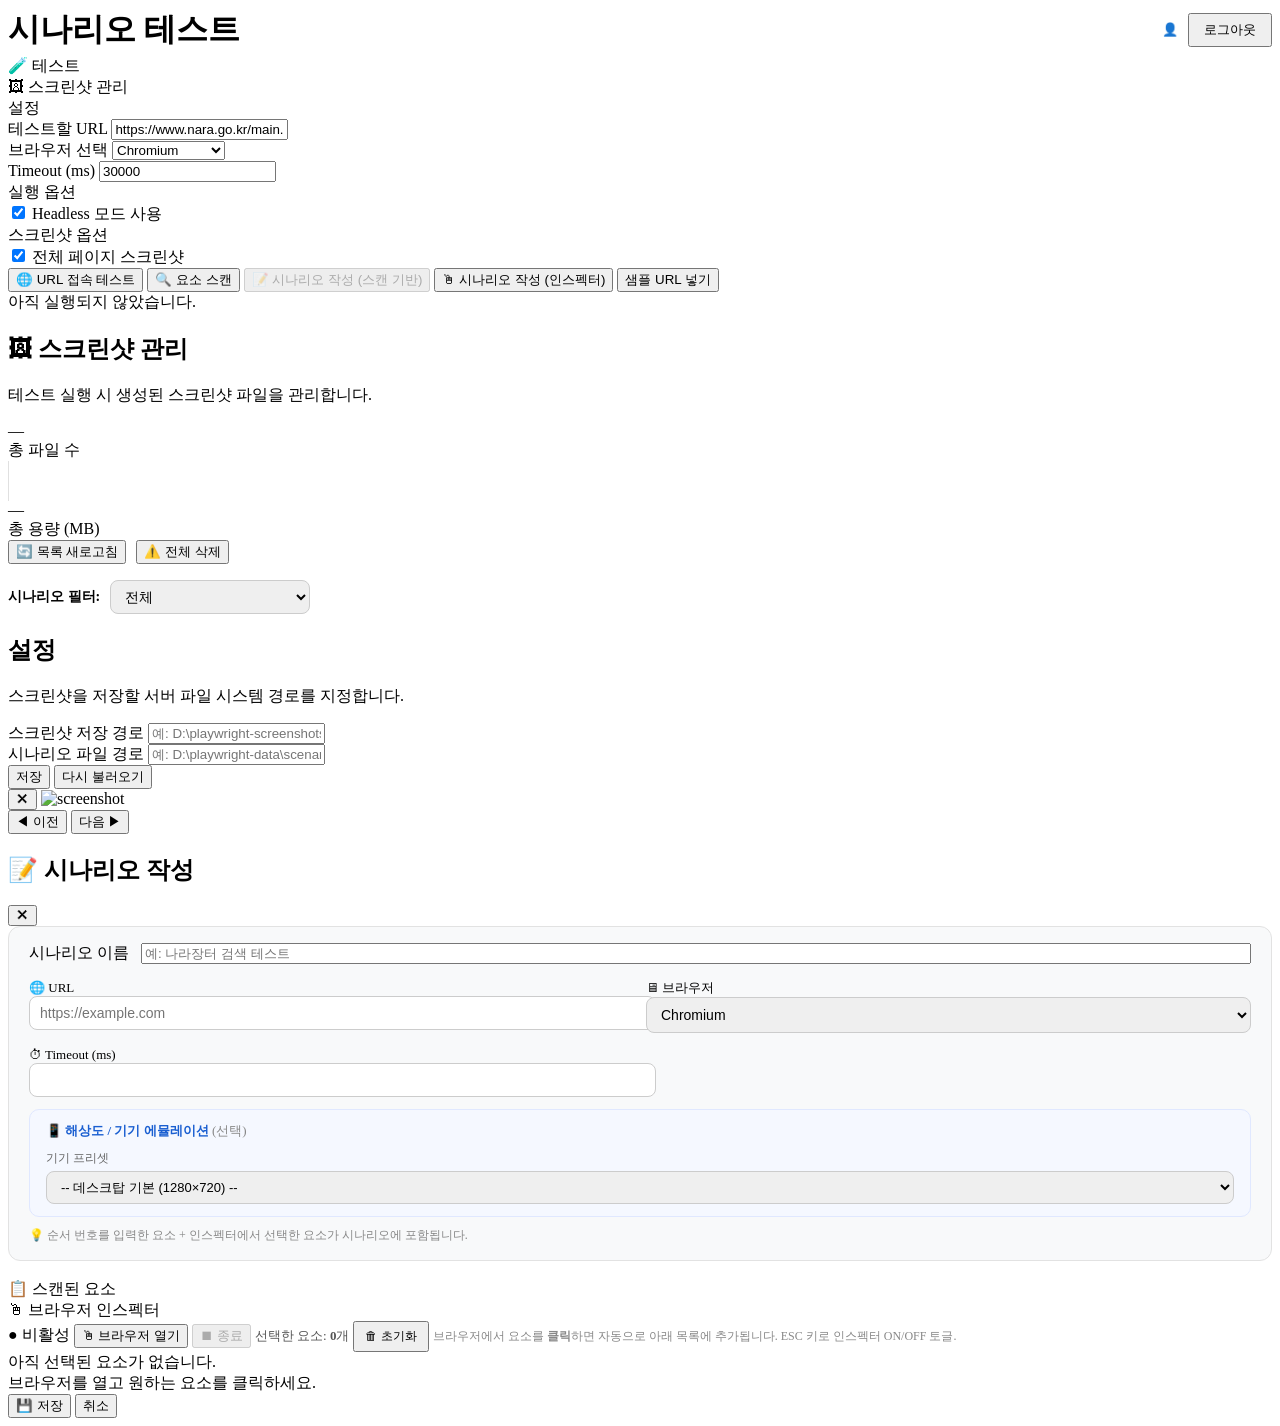
==== commit a00de4d6: "소스커밋" ====
--- a/src/main/resources/static/index.html
+++ b/src/main/resources/static/index.html
@@ -8,7 +8,14 @@
 </head>
 <body>
 <div class="container">
-    <h1>시나리오 테스트</h1>
+    <!-- 헤더: 제목 + 로그인 사용자 + 로그아웃 -->
+    <div style="display:flex; align-items:center; justify-content:space-between; margin-bottom:4px;">
+        <h1 style="margin:0;">시나리오 테스트</h1>
+        <div style="display:flex; align-items:center; gap:10px; font-size:13px; color:#555;">
+            <span>👤 <strong id="headerUsername"></strong></span>
+            <button id="logoutBtn" class="btn-secondary" style="padding:6px 14px; font-size:13px;">로그아웃</button>
+        </div>
+    </div>
 
     <!-- Page-level tabs -->
     <div class="page-tabs">
@@ -19,7 +26,7 @@
 
     <!-- ═══ 탭 1: 테스트 ═══ -->
     <div class="page-tab-content active" id="page-test">
-        <p class="description">URL, 브라우저, headless 여부, timeout 을 설정하고 URL 접속 테스트 또는 요소 스캔 후 시나리오를 작성해 자동화 테스트를 실행하세요.</p>
+        <!-- <p class="description">URL, 브라우저, headless 여부, timeout 을 설정하고 URL 접속 테스트 또는 요소 스캔 후 시나리오를 작성해 자동화 테스트를 실행하세요.</p> -->
 
         <div class="grid">
             <div class="form-row full">
@@ -188,6 +195,79 @@
                         </label>
                     </div>
                 </div>
+
+                <!-- 해상도 / 기기 설정 -->
+                <div style="margin-top:12px; border:1px solid #e0e8ff; border-radius:10px; background:#f5f8ff; padding:12px 16px;">
+                    <div style="font-size:13px; font-weight:bold; margin-bottom:10px; color:#1a5fd1;">📱 해상도 / 기기 에뮬레이션 <span style="font-weight:400; color:#888;">(선택)</span></div>
+                    <div style="display:grid; grid-template-columns:1fr 1fr; gap:10px;">
+                        <div style="grid-column:1/-1;">
+                            <label style="font-size:12px; color:#666; margin-bottom:4px; display:block;">기기 프리셋</label>
+                            <select id="modalDevicePreset" style="width:100%; padding:7px 10px; border:1px solid #ccc; border-radius:8px; font-size:13px;">
+                                <option value="">-- 데스크탑 기본 (1280×720) --</option>
+                                <optgroup label="📱 모바일">
+                                    <option value="iPhone 17"        data-w="390" data-h="844" data-ua="Mozilla/5.0 (iPhone; CPU iPhone OS 18_0 like Mac OS X) AppleWebKit/605.1.15 (KHTML, like Gecko) Version/18.0 Mobile/15E148 Safari/604.1" data-dpr="3" data-mobile="1" data-touch="1">iPhone 17 (390×844)</option>
+                                    <option value="iPhone 17 Pro"    data-w="430" data-h="932" data-ua="Mozilla/5.0 (iPhone; CPU iPhone OS 18_0 like Mac OS X) AppleWebKit/605.1.15 (KHTML, like Gecko) Version/18.0 Mobile/15E148 Safari/604.1" data-dpr="3" data-mobile="1" data-touch="1">iPhone 17 Pro (430×932)</option>
+
+                                    <option value="iPhone 16"        data-w="390" data-h="844" data-ua="Mozilla/5.0 (iPhone; CPU iPhone OS 17_0 like Mac OS X) AppleWebKit/605.1.15 (KHTML, like Gecko) Version/17.0 Mobile/15E148 Safari/604.1" data-dpr="3" data-mobile="1" data-touch="1">iPhone 16 (390×844)</option>
+                                    <option value="iPhone 16 Pro"    data-w="430" data-h="932" data-ua="Mozilla/5.0 (iPhone; CPU iPhone OS 17_0 like Mac OS X) AppleWebKit/605.1.15 (KHTML, like Gecko) Version/17.0 Mobile/15E148 Safari/604.1" data-dpr="3" data-mobile="1" data-touch="1">iPhone 16 Pro (430×932)</option>
+
+                                    <option value="iPhone 15"        data-w="390" data-h="844" data-ua="Mozilla/5.0 (iPhone; CPU iPhone OS 17_0 like Mac OS X) AppleWebKit/605.1.15 (KHTML, like Gecko) Version/17.0 Mobile/15E148 Safari/604.1" data-dpr="3" data-mobile="1" data-touch="1">iPhone 15 (390×844)</option>
+                                    <option value="iPhone 15 Pro"    data-w="393" data-h="852" data-ua="Mozilla/5.0 (iPhone; CPU iPhone OS 17_0 like Mac OS X) AppleWebKit/605.1.15 (KHTML, like Gecko) Version/17.0 Mobile/15E148 Safari/604.1" data-dpr="3" data-mobile="1" data-touch="1">iPhone 15 Pro (393×852)</option>
+                                    <option value="iPhone 15 Pro Max" data-w="430" data-h="932" data-ua="Mozilla/5.0 (iPhone; CPU iPhone OS 17_0 like Mac OS X) AppleWebKit/605.1.15 (KHTML, like Gecko) Version/17.0 Mobile/15E148 Safari/604.1" data-dpr="3" data-mobile="1" data-touch="1">iPhone 15 Pro Max (430×932)</option>
+
+                                    <option value="iPhone 14"        data-w="390" data-h="844" data-ua="Mozilla/5.0 (iPhone; CPU iPhone OS 16_0 like Mac OS X) AppleWebKit/605.1.15 (KHTML, like Gecko) Version/16.0 Mobile/15E148 Safari/604.1" data-dpr="3" data-mobile="1" data-touch="1">iPhone 14 (390×844)</option>
+                                    <option value="iPhone 14 Pro"    data-w="393" data-h="851" data-ua="Mozilla/5.0 (iPhone; CPU iPhone OS 16_0 like Mac OS X) AppleWebKit/605.1.15 (KHTML, like Gecko) Version/16.0 Mobile/15E148 Safari/604.1" data-dpr="3" data-mobile="1" data-touch="1">iPhone 14 Pro (393×851)</option>
+                                    <option value="iPhone 14 Pro Max"data-w="428" data-h="926" data-ua="Mozilla/5.0 (iPhone; CPU iPhone OS 16_0 like Mac OS X) AppleWebKit/605.1.15 (KHTML, like Gecko) Version/16.0 Mobile/15E148 Safari/604.1" data-dpr="3" data-mobile="1" data-touch="1">iPhone 14 Pro Max (428×926)</option>
+
+                                    <option value="iPhone 13"        data-w="390" data-h="844" data-ua="Mozilla/5.0 (iPhone; CPU iPhone OS 15_0 like Mac OS X) AppleWebKit/605.1.15 (KHTML, like Gecko) Version/15.0 Mobile/15E148 Safari/604.1" data-dpr="3" data-mobile="1" data-touch="1">iPhone 13 (390×844)</option>
+                                    <option value="iPhone 13 mini"   data-w="360" data-h="780" data-ua="Mozilla/5.0 (iPhone; CPU iPhone OS 15_0 like Mac OS X) AppleWebKit/605.1.15 (KHTML, like Gecko) Version/15.0 Mobile/15E148 Safari/604.1" data-dpr="3" data-mobile="1" data-touch="1">iPhone 13 mini (360×780)</option>
+                                    <option value="iPhone 13 Pro"    data-w="390" data-h="844" data-ua="Mozilla/5.0 (iPhone; CPU iPhone OS 15_0 like Mac OS X) AppleWebKit/605.1.15 (KHTML, like Gecko) Version/15.0 Mobile/15E148 Safari/604.1" data-dpr="3" data-mobile="1" data-touch="1">iPhone 13 Pro (390×844)</option>
+                                    <option value="iPhone 13 Pro Max"data-w="428" data-h="926" data-ua="Mozilla/5.0 (iPhone; CPU iPhone OS 15_0 like Mac OS X) AppleWebKit/605.1.15 (KHTML, like Gecko) Version/15.0 Mobile/15E148 Safari/604.1" data-dpr="3" data-mobile="1" data-touch="1">iPhone 13 Pro Max (428×926)</option>
+
+                                    <option value="Galaxy S26"       data-w="412" data-h="932" data-ua="Mozilla/5.0 (Linux; Android 16; SM-S96xB) AppleWebKit/537.36 (KHTML, like Gecko) Chrome/122.0.0.0 Mobile Safari/537.36" data-dpr="3" data-mobile="1" data-touch="1">Galaxy S26 (412×932)</option>
+                                    <option value="Galaxy S26 Ultra" data-w="412" data-h="980" data-ua="Mozilla/5.0 (Linux; Android 16; SM-S96xU) AppleWebKit/537.36 (KHTML, like Gecko) Chrome/122.0.0.0 Mobile Safari/537.36" data-dpr="3" data-mobile="1" data-touch="1">Galaxy S26 Ultra (412×980)</option>
+
+                                    <option value="Galaxy S25"       data-w="412" data-h="932" data-ua="Mozilla/5.0 (Linux; Android 15; SM-S95xB) AppleWebKit/537.36 (KHTML, like Gecko) Chrome/121.0.0.0 Mobile Safari/537.36" data-dpr="3" data-mobile="1" data-touch="1">Galaxy S25 (412×932)</option>
+                                    <option value="Galaxy S25 Ultra" data-w="412" data-h="980" data-ua="Mozilla/5.0 (Linux; Android 15; SM-S95xU) AppleWebKit/537.36 (KHTML, like Gecko) Chrome/121.0.0.0 Mobile Safari/537.36" data-dpr="3" data-mobile="1" data-touch="1">Galaxy S25 Ultra (412×980)</option>
+
+                                    <option value="Galaxy S24"        data-w="412" data-h="915" data-ua="Mozilla/5.0 (Linux; Android 14; SM-S921B) AppleWebKit/537.36 (KHTML, like Gecko) Chrome/120.0.0.0 Mobile Safari/537.36" data-dpr="2.625" data-mobile="1" data-touch="1">Galaxy S24 (412×915)</option>
+                                    <option value="Galaxy S24 Ultra"  data-w="412" data-h="932" data-ua="Mozilla/5.0 (Linux; Android 14; SM-S928B) AppleWebKit/537.36 (KHTML, like Gecko) Chrome/120.0.0.0 Mobile Safari/537.36" data-dpr="3" data-mobile="1" data-touch="1">Galaxy S24 Ultra (412×932)</option>
+
+                                    <option value="Galaxy S23"       data-w="393" data-h="852" data-ua="Mozilla/5.0 (Linux; Android 13; SM-S911B) AppleWebKit/537.36 (KHTML, like Gecko) Chrome/120.0.0.0 Mobile Safari/537.36" data-dpr="2.75" data-mobile="1" data-touch="1">Galaxy S23 (393×852)</option>
+                                    <option value="Galaxy S23 Ultra" data-w="412" data-h="932" data-ua="Mozilla/5.0 (Linux; Android 13; SM-S918B) AppleWebKit/537.36 (KHTML, like Gecko) Chrome/120.0.0.0 Mobile Safari/537.36" data-dpr="3" data-mobile="1" data-touch="1">Galaxy S23 Ultra (412×932)</option>
+
+                                    <option value="Galaxy S22"       data-w="360" data-h="780" data-ua="Mozilla/5.0 (Linux; Android 12; SM-S901B) AppleWebKit/537.36 (KHTML, like Gecko) Chrome/114.0.0.0 Mobile Safari/537.36" data-dpr="3" data-mobile="1" data-touch="1">Galaxy S22 (360×780)</option>
+                                    <option value="Galaxy S22+"      data-w="384" data-h="854" data-ua="Mozilla/5.0 (Linux; Android 12; SM-S906B) AppleWebKit/537.36 (KHTML, like Gecko) Chrome/114.0.0.0 Mobile Safari/537.36" data-dpr="3" data-mobile="1" data-touch="1">Galaxy S22+ (384×854)</option>
+                                    <option value="Galaxy S22 Ultra" data-w="308" data-h="1440" data-ua="Mozilla/5.0 (Linux; Android 12; SM-S908B) AppleWebKit/537.36 (KHTML, like Gecko) Chrome/114.0.0.0 Mobile Safari/537.36" data-dpr="3" data-mobile="1" data-touch="1">Galaxy S22 Ultra (308×1440)</option>
+
+                                    <option value="Pixel 7"           data-w="412" data-h="915" data-ua="Mozilla/5.0 (Linux; Android 13; Pixel 7) AppleWebKit/537.36 (KHTML, like Gecko) Chrome/120.0.0.0 Mobile Safari/537.36" data-dpr="2.625" data-mobile="1" data-touch="1">Pixel 7 (412×915)</option>
+                                </optgroup>
+                                <optgroup label="📟 태블릿">
+                                    <option value="iPad Pro 12"  data-w="1024" data-h="1366" data-ua="Mozilla/5.0 (iPad; CPU OS 17_0 like Mac OS X) AppleWebKit/605.1.15 (KHTML, like Gecko) Version/17.0 Mobile/15E148 Safari/604.1" data-dpr="2" data-mobile="0" data-touch="1">iPad Pro 12 (1024×1366)</option>
+                                    <option value="iPad Air"     data-w="820"  data-h="1180" data-ua="Mozilla/5.0 (iPad; CPU OS 17_0 like Mac OS X) AppleWebKit/605.1.15 (KHTML, like Gecko) Version/17.0 Mobile/15E148 Safari/604.1" data-dpr="2" data-mobile="0" data-touch="1">iPad Air (820×1180)</option>
+                                    <option value="Galaxy Tab S9" data-w="800" data-h="1280" data-ua="Mozilla/5.0 (Linux; Android 14; SM-X710) AppleWebKit/537.36 (KHTML, like Gecko) Chrome/120.0.0.0 Safari/537.36" data-dpr="2" data-mobile="0" data-touch="1">Galaxy Tab S9 (800×1280)</option>
+                                </optgroup>
+                                <optgroup label="🖥 데스크탑">
+                                    <option value="custom-1280" data-w="1280" data-h="720"  data-dpr="1" data-mobile="0" data-touch="0">HD (1280×720)</option>
+                                    <option value="custom-1920" data-w="1920" data-h="1080" data-dpr="1" data-mobile="0" data-touch="0">FHD (1920×1080)</option>
+                                    <option value="custom-2560" data-w="2560" data-h="1440" data-dpr="1" data-mobile="0" data-touch="0">QHD (2560×1440)</option>
+                                </optgroup>
+                                <option value="__custom__">✏️ 직접 입력</option>
+                            </select>
+                        </div>
+                        <div id="modalCustomViewport" style="display:none; grid-column:1/-1; display:none; gap:8px; grid-template-columns:1fr 1fr;">
+                            <div>
+                                <label style="font-size:12px; color:#666; margin-bottom:3px; display:block;">너비 (px)</label>
+                                <input id="modalVpWidth" type="number" min="200" max="3840" placeholder="1280" style="width:100%; padding:7px 10px; border:1px solid #ccc; border-radius:8px; font-size:13px;" />
+                            </div>
+                            <div>
+                                <label style="font-size:12px; color:#666; margin-bottom:3px; display:block;">높이 (px)</label>
+                                <input id="modalVpHeight" type="number" min="200" max="2160" placeholder="720" style="width:100%; padding:7px 10px; border:1px solid #ccc; border-radius:8px; font-size:13px;" />
+                            </div>
+                        </div>
+                    </div>
+                </div>
+
                 <div style="margin-top:10px; font-size:12px; color:#888;">💡 순서 번호를 입력한 요소 + 인스펙터에서 선택한 요소가 시나리오에 포함됩니다.</div>
             </div>
 
@@ -206,10 +286,10 @@
 
                 <!-- 필터 바 -->
                 <div id="modalFilterBar" class="filter-bar" style="display:none;">
-                    <input id="mFilterTag"    type="text" placeholder="태그 (예: input)" style="width:110px;" />
-                    <input id="mFilterIdName" type="text" placeholder="ID / Name"       style="width:140px;" />
-                    <input id="mFilterClass"  type="text" placeholder="클래스"          style="width:140px;" />
-                    <input id="mFilterText"   type="text" placeholder="텍스트 / Placeholder" style="width:180px;" />
+                    <input id="mFilterTag"    type="text" placeholder="태그 (예: input)" 		style="width:110px;" />
+                    <input id="mFilterIdName" type="text" placeholder="ID / Name"       	style="width:140px;" />
+                    <input id="mFilterClass"  type="text" placeholder="클래스"				style="width:140px;" />
+                    <input id="mFilterText"   type="text" placeholder="텍스트 / Placeholder" 	style="width:180px;" />
                     <select id="mFilterInteraction">
                         <option value="">인터랙션 전체</option>
                         <option value="click">click</option>
@@ -268,6 +348,7 @@
     </div>
 </div>
 
+<script src="/js/auth.js"></script>
 <script src="/js/app.js"></script>
 <script src="/js/settings.js"></script>
 <script src="/js/scenario-store.js"></script>
@@ -278,4 +359,4 @@
 <script src="/js/scenarios.js"></script>
 <script src="/js/init.js"></script>
 </body>
-</html>
+</html>
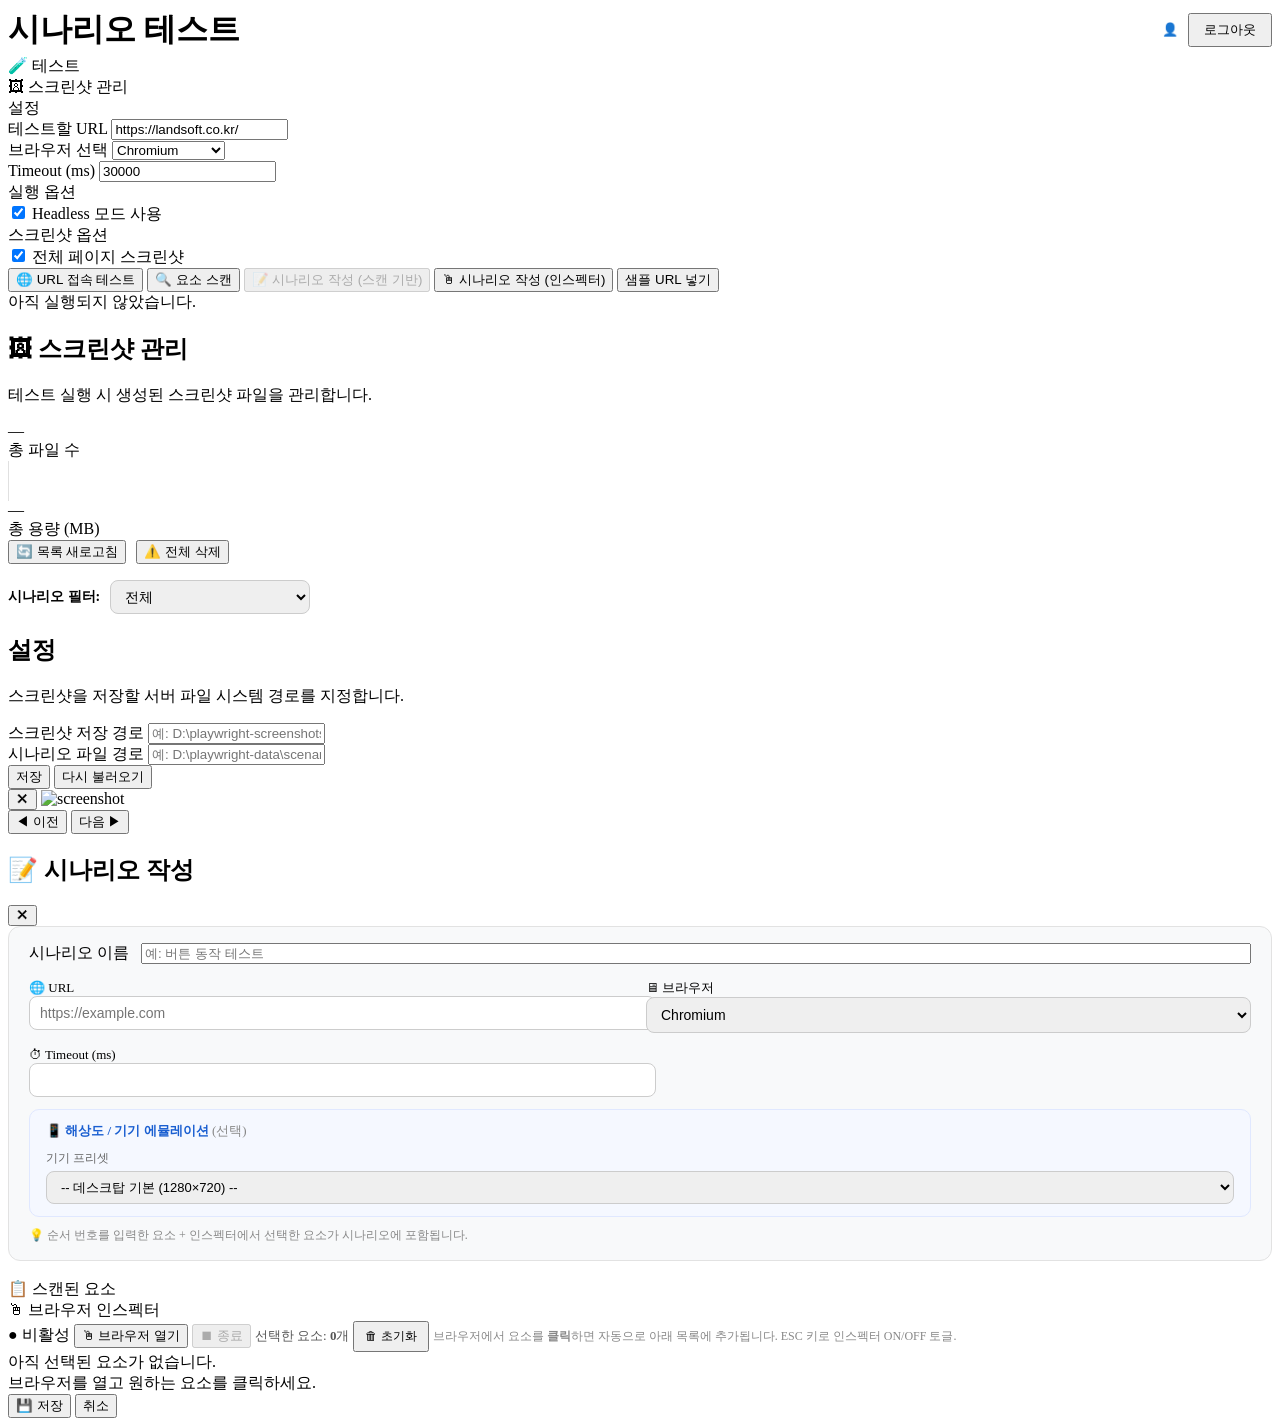
==== commit 71a30065: "기본 테스트 url변경 및 시나리오 에러 출력 수정" ====
--- a/src/main/resources/static/index.html
+++ b/src/main/resources/static/index.html
@@ -31,7 +31,7 @@
         <div class="grid">
             <div class="form-row full">
                 <label for="urlInput">테스트할 URL</label>
-                <input id="urlInput" type="url" placeholder="https://example.com" value="https://www.nara.go.kr/main.do" />
+                <input id="urlInput" type="url" placeholder="https://example.com" value="https://landsoft.co.kr/" />
             </div>
             <div class="form-row">
                 <label for="browserSelect">브라우저 선택</label>
@@ -169,7 +169,7 @@
             <div style="background:#f8f9fa; border:1px solid #e2e2e2; border-radius:12px; padding:16px 20px; margin-bottom:18px;">
                 <div style="display:flex; align-items:center; gap:12px; margin-bottom:14px; flex-wrap:wrap;">
                     <label style="margin:0; white-space:nowrap; min-width:90px;">시나리오 이름</label>
-                    <input id="scenarioNameInput" class="scenario-name-input" type="text" placeholder="예: 나라장터 검색 테스트" style="flex:1; min-width:200px;" />
+                    <input id="scenarioNameInput" class="scenario-name-input" type="text" placeholder="예: 버튼 동작 테스트" style="flex:1; min-width:200px;" />
                 </div>
                 <div style="display:grid; grid-template-columns:1fr 1fr; gap:12px;">
                     <div>
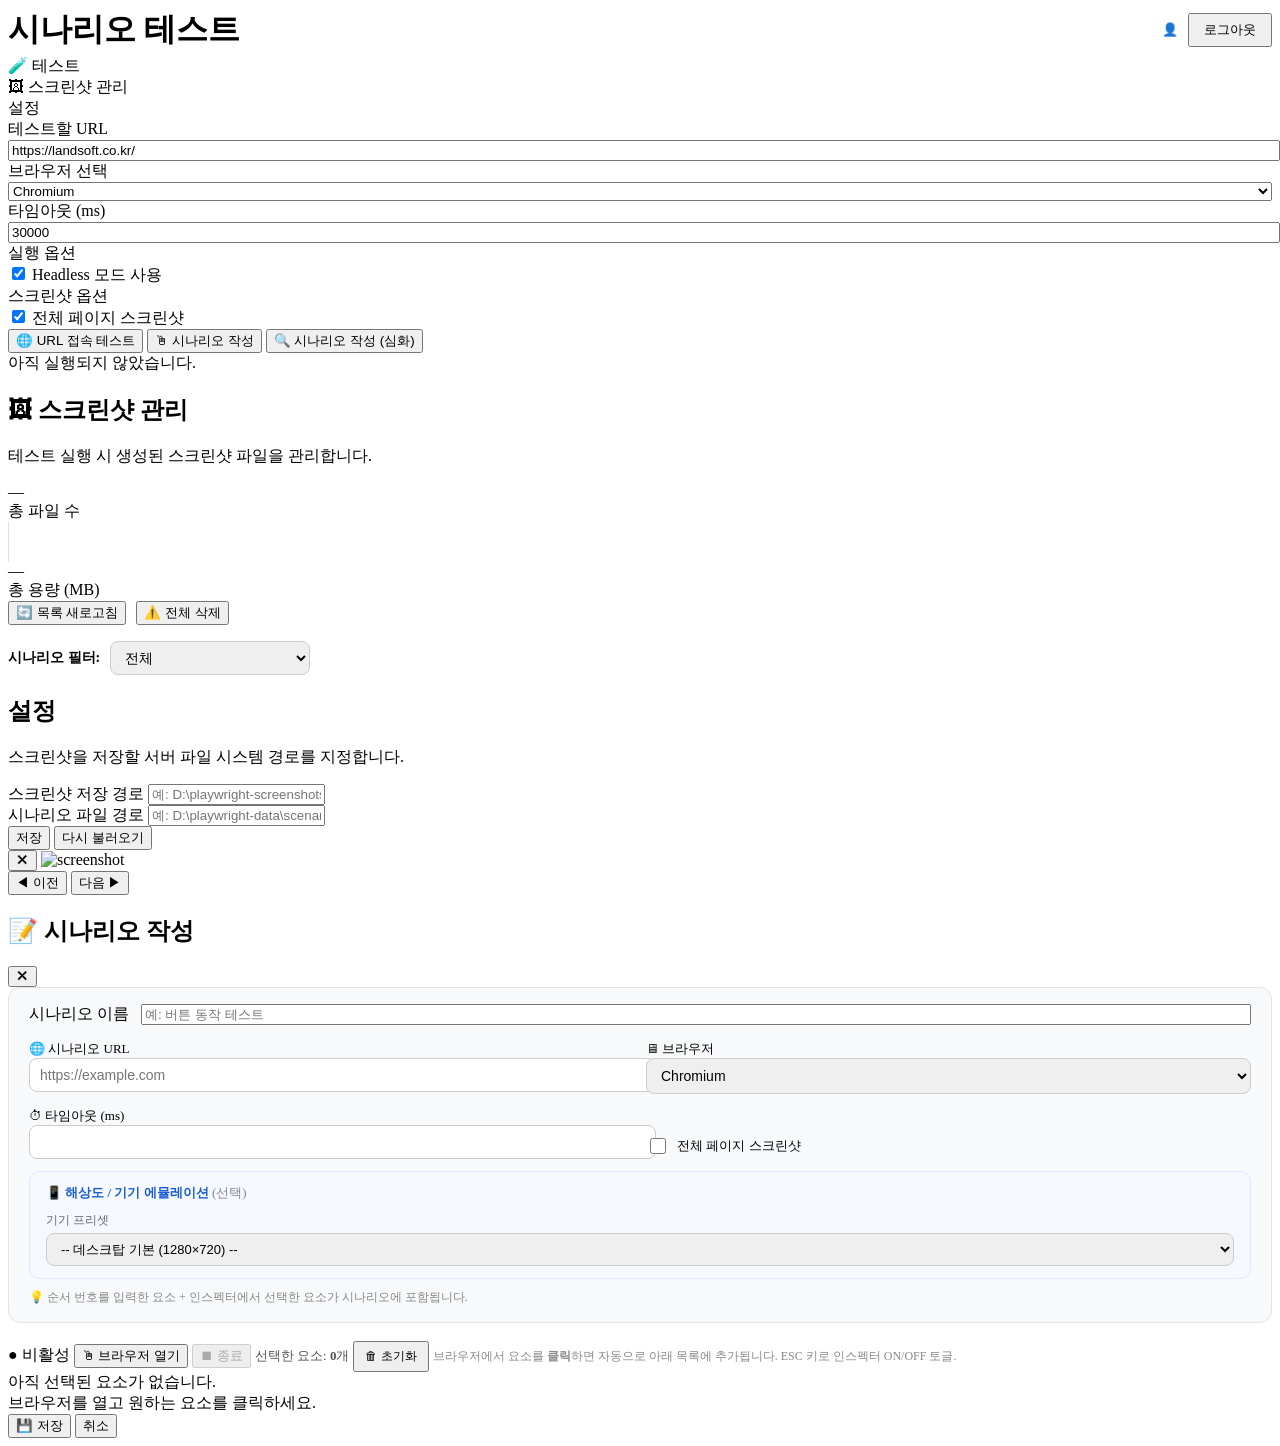
==== commit 2c6680bb: "소스 현행화" ====
--- a/src/main/resources/static/index.html
+++ b/src/main/resources/static/index.html
@@ -31,19 +31,19 @@
         <div class="grid">
             <div class="form-row full">
                 <label for="urlInput">테스트할 URL</label>
-                <input id="urlInput" type="url" placeholder="https://example.com" value="https://landsoft.co.kr/" />
+                <input id="urlInput" style="width: 100%;" type="url" placeholder="https://example.com" value="https://landsoft.co.kr/" />
             </div>
             <div class="form-row">
                 <label for="browserSelect">브라우저 선택</label>
-                <select id="browserSelect">
+                <select id="browserSelect" style="width: 100%;">
                     <option value="chromium" selected>Chromium</option>
                     <option value="firefox">Firefox</option>
                     <option value="webkit">WebKit (Safari)</option>
                 </select>
             </div>
             <div class="form-row">
-                <label for="timeoutInput">Timeout (ms)</label>
-                <input id="timeoutInput" type="number" min="1000" step="1000" value="30000" />
+                <label for="timeoutInput">타임아웃 (ms)</label>
+                <input id="timeoutInput" style="width: 100%;" type="number" min="1000" step="1000" value="30000" />
             </div>
             <div class="form-row">
                 <label>실행 옵션</label>
@@ -63,10 +63,9 @@
 
         <div class="button-row">
             <button id="testButton">🌐 URL 접속 테스트</button>
-            <button id="scanButton" type="button">🔍 요소 스캔</button>
-            <button id="createScenarioButton" type="button" class="btn-accent" disabled>📝 시나리오 작성 (스캔 기반)</button>
-            <button id="createScenarioInspectorButton" type="button" class="btn-accent">🖱 시나리오 작성 (인스펙터)</button>
-            <button id="fillSampleButton" type="button" class="btn-secondary">샘플 URL 넣기</button>
+            <button id="createScenarioInspectorButton" type="button" class="btn-accent">🖱 시나리오 작성</button>
+            <button id="scanButton" type="button" class="btn-accent">🔍 시나리오 작성 (심화)</button>
+            <!-- <button id="fillSampleButton" type="button" class="btn-secondary">샘플 URL 넣기</button> -->
         </div>
 
         <div id="statusMessage" class="status"></div>
@@ -173,7 +172,7 @@
                 </div>
                 <div style="display:grid; grid-template-columns:1fr 1fr; gap:12px;">
                     <div>
-                        <label style="font-size:13px; margin-bottom:4px;">🌐 URL</label>
+                        <label style="font-size:13px; margin-bottom:4px;">🌐 시나리오 URL</label>
                         <input id="modalUrlInput" type="url" placeholder="https://example.com" style="width:100%; padding:8px 10px; border:1px solid #ccc; border-radius:8px; font-size:14px;" />
                     </div>
                     <div>
@@ -185,13 +184,19 @@
                         </select>
                     </div>
                     <div>
-                        <label style="font-size:13px; margin-bottom:4px;">⏱ Timeout (ms)</label>
+                        <label style="font-size:13px; margin-bottom:4px;">⏱ 타임아웃 (ms)</label>
                         <input id="modalTimeoutInput" type="number" min="1000" step="1000" style="width:100%; padding:8px 10px; border:1px solid #ccc; border-radius:8px; font-size:14px;" />
                     </div>
                     <div style="display:none; align-items:flex-end; gap:16px; padding-bottom:2px;">
                         <label style="display:flex; align-items:center; gap:8px; font-size:13px; cursor:pointer; margin:0;">
                             <input id="modalHeadlessInput" type="checkbox" style="width:16px;height:16px;" checked />
                             Headless 모드
+                        </label>
+                    </div>
+                    <div style="display:flex; align-items:flex-end; gap:16px; padding-bottom:2px;">
+                        <label style="display:flex; align-items:center; gap:8px; font-size:13px; cursor:pointer; margin:0;">
+                            <input id="modalFullPageInput" type="checkbox" style="width:16px;height:16px;" />
+                            전체 페이지 스크린샷
                         </label>
                     </div>
                 </div>
@@ -271,11 +276,8 @@
                 <div style="margin-top:10px; font-size:12px; color:#888;">💡 순서 번호를 입력한 요소 + 인스펙터에서 선택한 요소가 시나리오에 포함됩니다.</div>
             </div>
 
-            <!-- 탭 -->
-            <div class="modal-tabs">
-                <div class="modal-tab active" data-tab="scan">📋 스캔된 요소</div>
-                <div class="modal-tab" data-tab="inspector">🖱 브라우저 인스펙터</div>
-            </div>
+            <!-- 탭 구분선 -->
+            <div class="modal-tabs"></div>
 
             <!-- ── 탭 1: 스캔된 요소 ── -->
             <div class="modal-tab-content active" id="tab-scan">
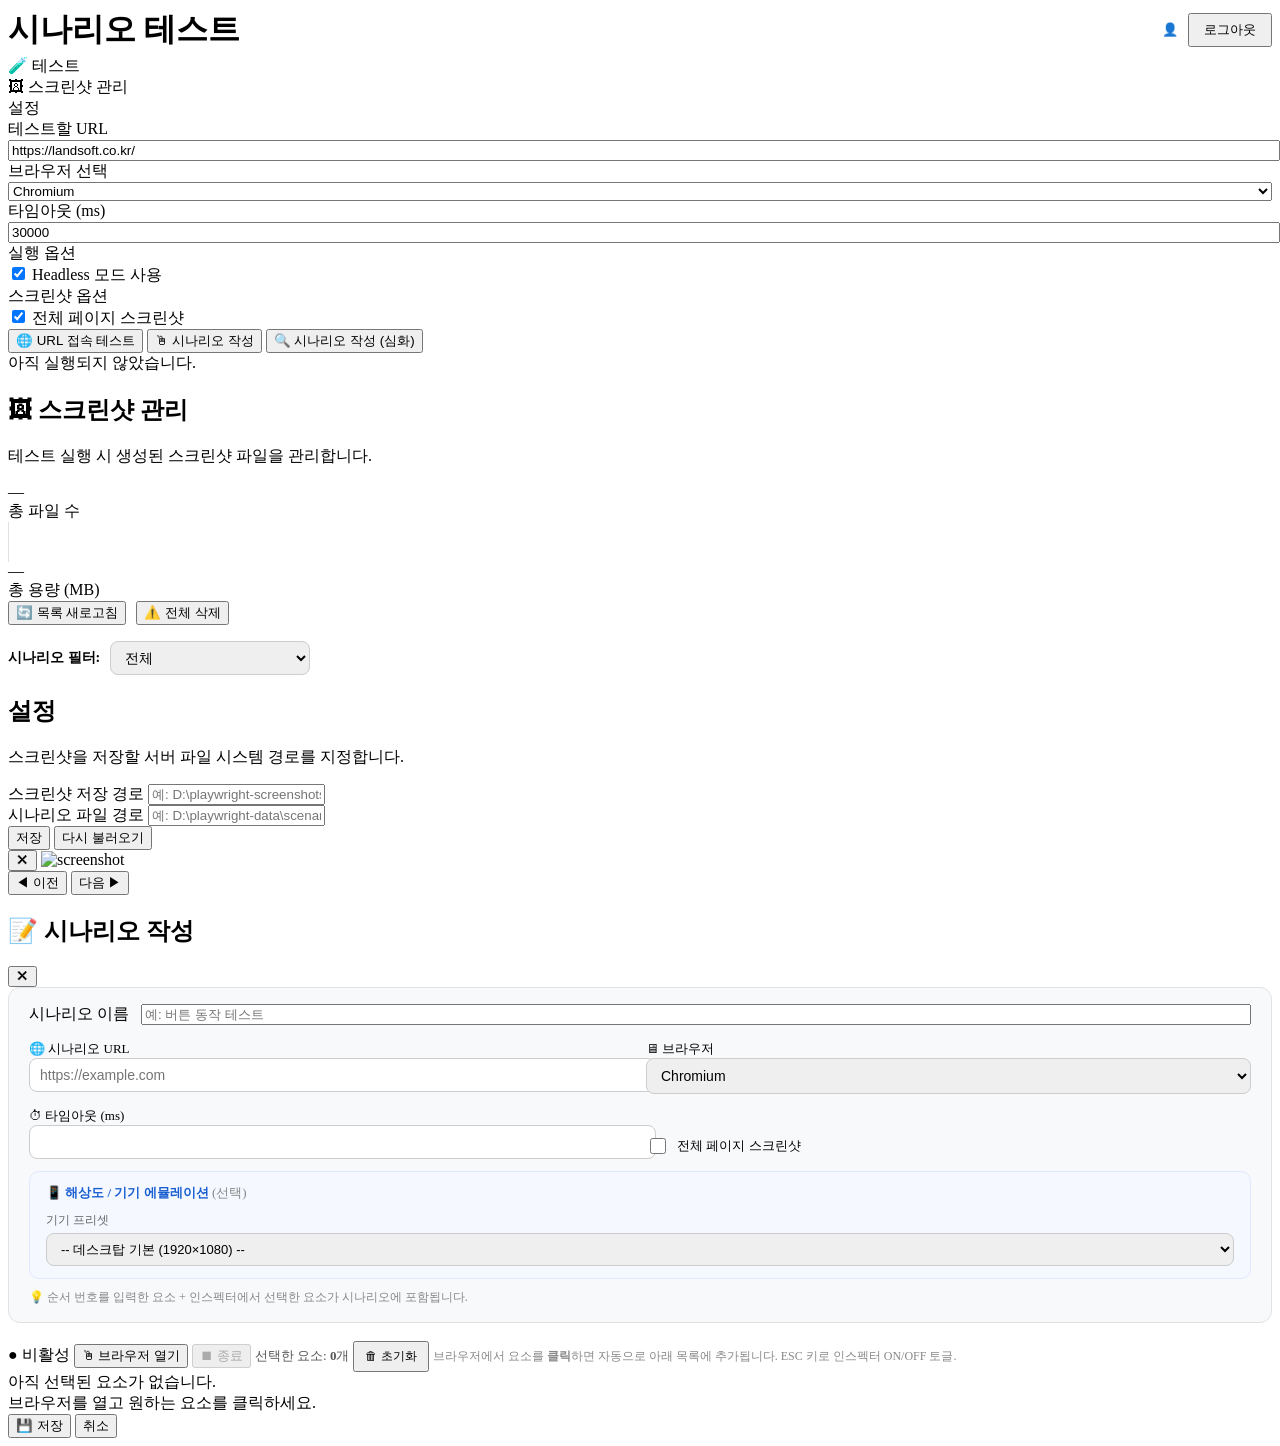
==== commit 02839ac3: "소스 동기화" ====
--- a/src/main/resources/static/index.html
+++ b/src/main/resources/static/index.html
@@ -208,7 +208,7 @@
                         <div style="grid-column:1/-1;">
                             <label style="font-size:12px; color:#666; margin-bottom:4px; display:block;">기기 프리셋</label>
                             <select id="modalDevicePreset" style="width:100%; padding:7px 10px; border:1px solid #ccc; border-radius:8px; font-size:13px;">
-                                <option value="">-- 데스크탑 기본 (1280×720) --</option>
+                                <option value="">-- 데스크탑 기본 (1920×1080) --</option>
                                 <optgroup label="📱 모바일">
                                     <option value="iPhone 17"        data-w="390" data-h="844" data-ua="Mozilla/5.0 (iPhone; CPU iPhone OS 18_0 like Mac OS X) AppleWebKit/605.1.15 (KHTML, like Gecko) Version/18.0 Mobile/15E148 Safari/604.1" data-dpr="3" data-mobile="1" data-touch="1">iPhone 17 (390×844)</option>
                                     <option value="iPhone 17 Pro"    data-w="430" data-h="932" data-ua="Mozilla/5.0 (iPhone; CPU iPhone OS 18_0 like Mac OS X) AppleWebKit/605.1.15 (KHTML, like Gecko) Version/18.0 Mobile/15E148 Safari/604.1" data-dpr="3" data-mobile="1" data-touch="1">iPhone 17 Pro (430×932)</option>
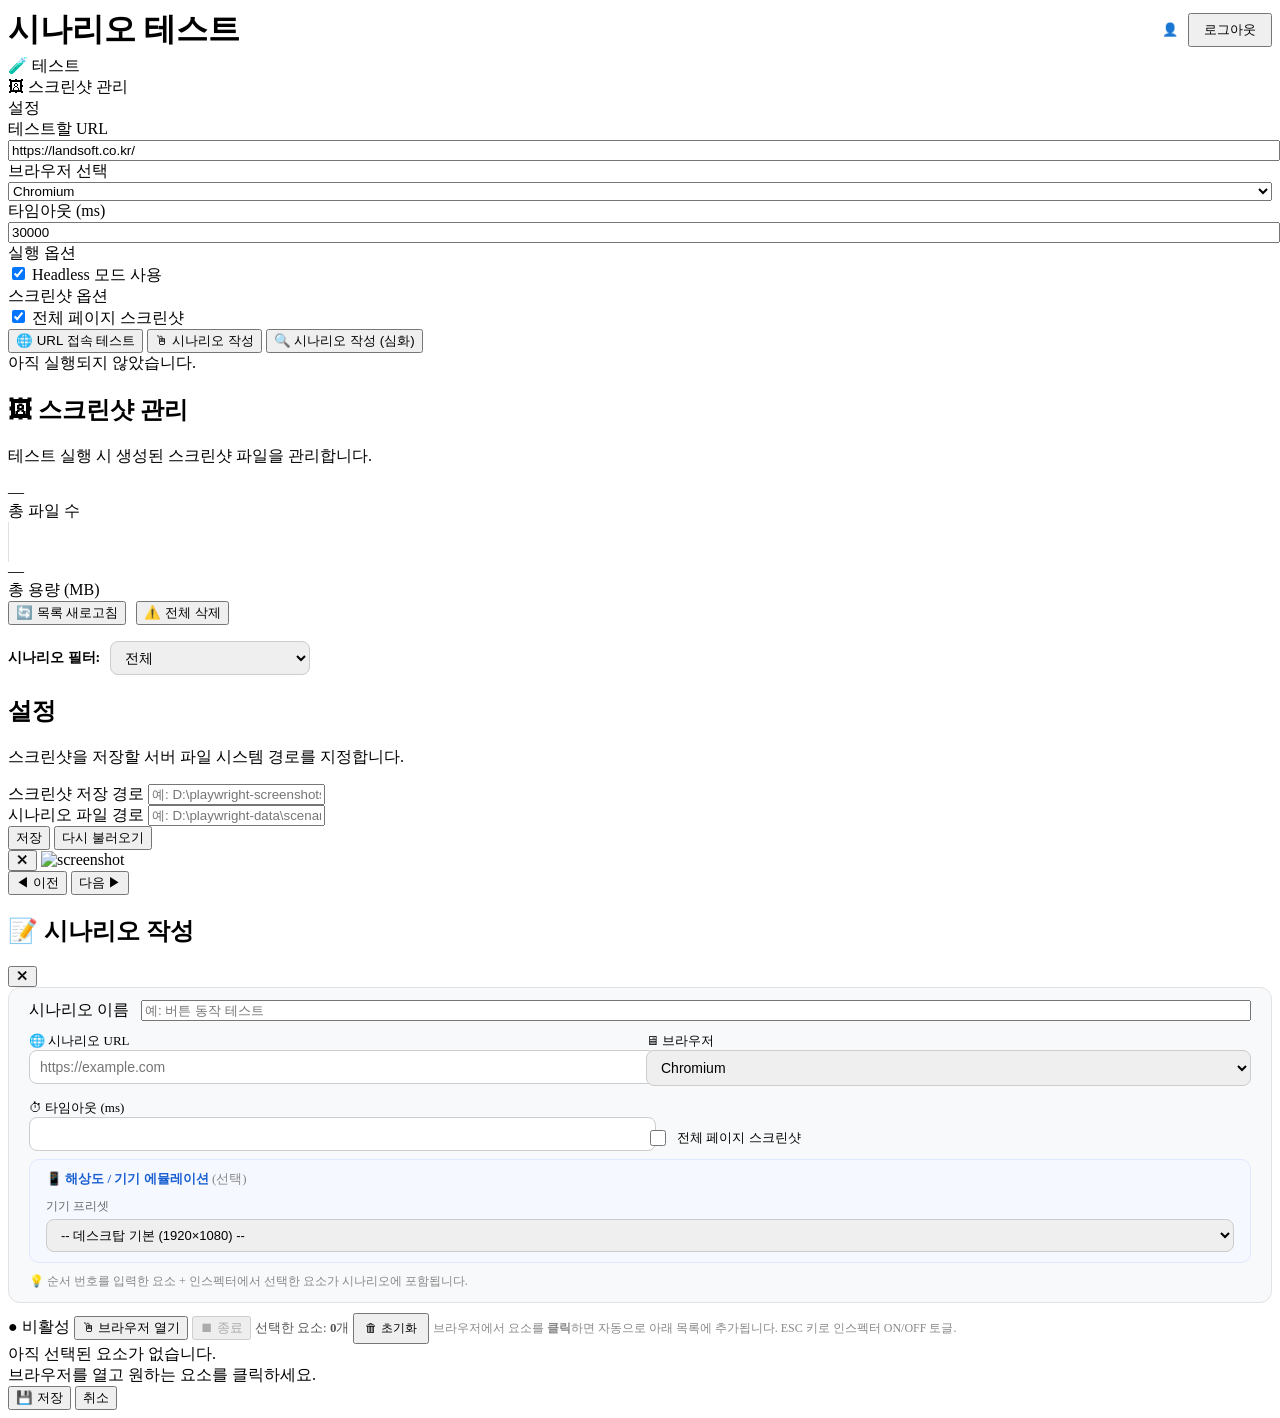
==== commit b6d8d0a4: "다이얼로그까지 캡쳐 가능하도록 수정" ====
--- a/src/main/resources/static/index.html
+++ b/src/main/resources/static/index.html
@@ -74,7 +74,11 @@
         <!-- Scenario list -->
         <div id="scenarioSection" style="display:none;">
             <hr style="margin: 36px 0 24px; border:none; border-top:1px solid #e8e8e8;">
-            <h2>📋 저장된 시나리오</h2>
+            <div style="display:flex; justify-content:space-between; align-items:center; margin-bottom:12px;">
+                <h2 style="margin:0;">📋 저장된 시나리오</h2>
+                <button id="runAllScenariosBtn" type="button" class="btn-accent" style="margin-right: 20px;">▶ 전체 실행</button>
+            </div>
+            <div id="runAllSummary" style="display:none; margin-bottom:12px; padding:10px 14px; border-radius:8px; background:#f8f9fa; border:1px solid #e2e2e2; font-size:14px;"></div>
             <div id="scenarioList" class="scenario-list"></div>
         </div>
     </div>
@@ -165,8 +169,8 @@
         </div>
         <div class="modal-body">
             <!-- 시나리오 이름 + 설정 -->
-            <div style="background:#f8f9fa; border:1px solid #e2e2e2; border-radius:12px; padding:16px 20px; margin-bottom:18px;">
-                <div style="display:flex; align-items:center; gap:12px; margin-bottom:14px; flex-wrap:wrap;">
+            <div style="background:#f8f9fa; border:1px solid #e2e2e2; border-radius:12px; padding:12px 20px; margin-bottom:10px;">
+                <div style="display:flex; align-items:center; gap:12px; margin-bottom:10px; flex-wrap:wrap;">
                     <label style="margin:0; white-space:nowrap; min-width:90px;">시나리오 이름</label>
                     <input id="scenarioNameInput" class="scenario-name-input" type="text" placeholder="예: 버튼 동작 테스트" style="flex:1; min-width:200px;" />
                 </div>
@@ -202,7 +206,7 @@
                 </div>
 
                 <!-- 해상도 / 기기 설정 -->
-                <div style="margin-top:12px; border:1px solid #e0e8ff; border-radius:10px; background:#f5f8ff; padding:12px 16px;">
+                <div style="margin-top:8px; border:1px solid #e0e8ff; border-radius:10px; background:#f5f8ff; padding:10px 16px;">
                     <div style="font-size:13px; font-weight:bold; margin-bottom:10px; color:#1a5fd1;">📱 해상도 / 기기 에뮬레이션 <span style="font-weight:400; color:#888;">(선택)</span></div>
                     <div style="display:grid; grid-template-columns:1fr 1fr; gap:10px;">
                         <div style="grid-column:1/-1;">
